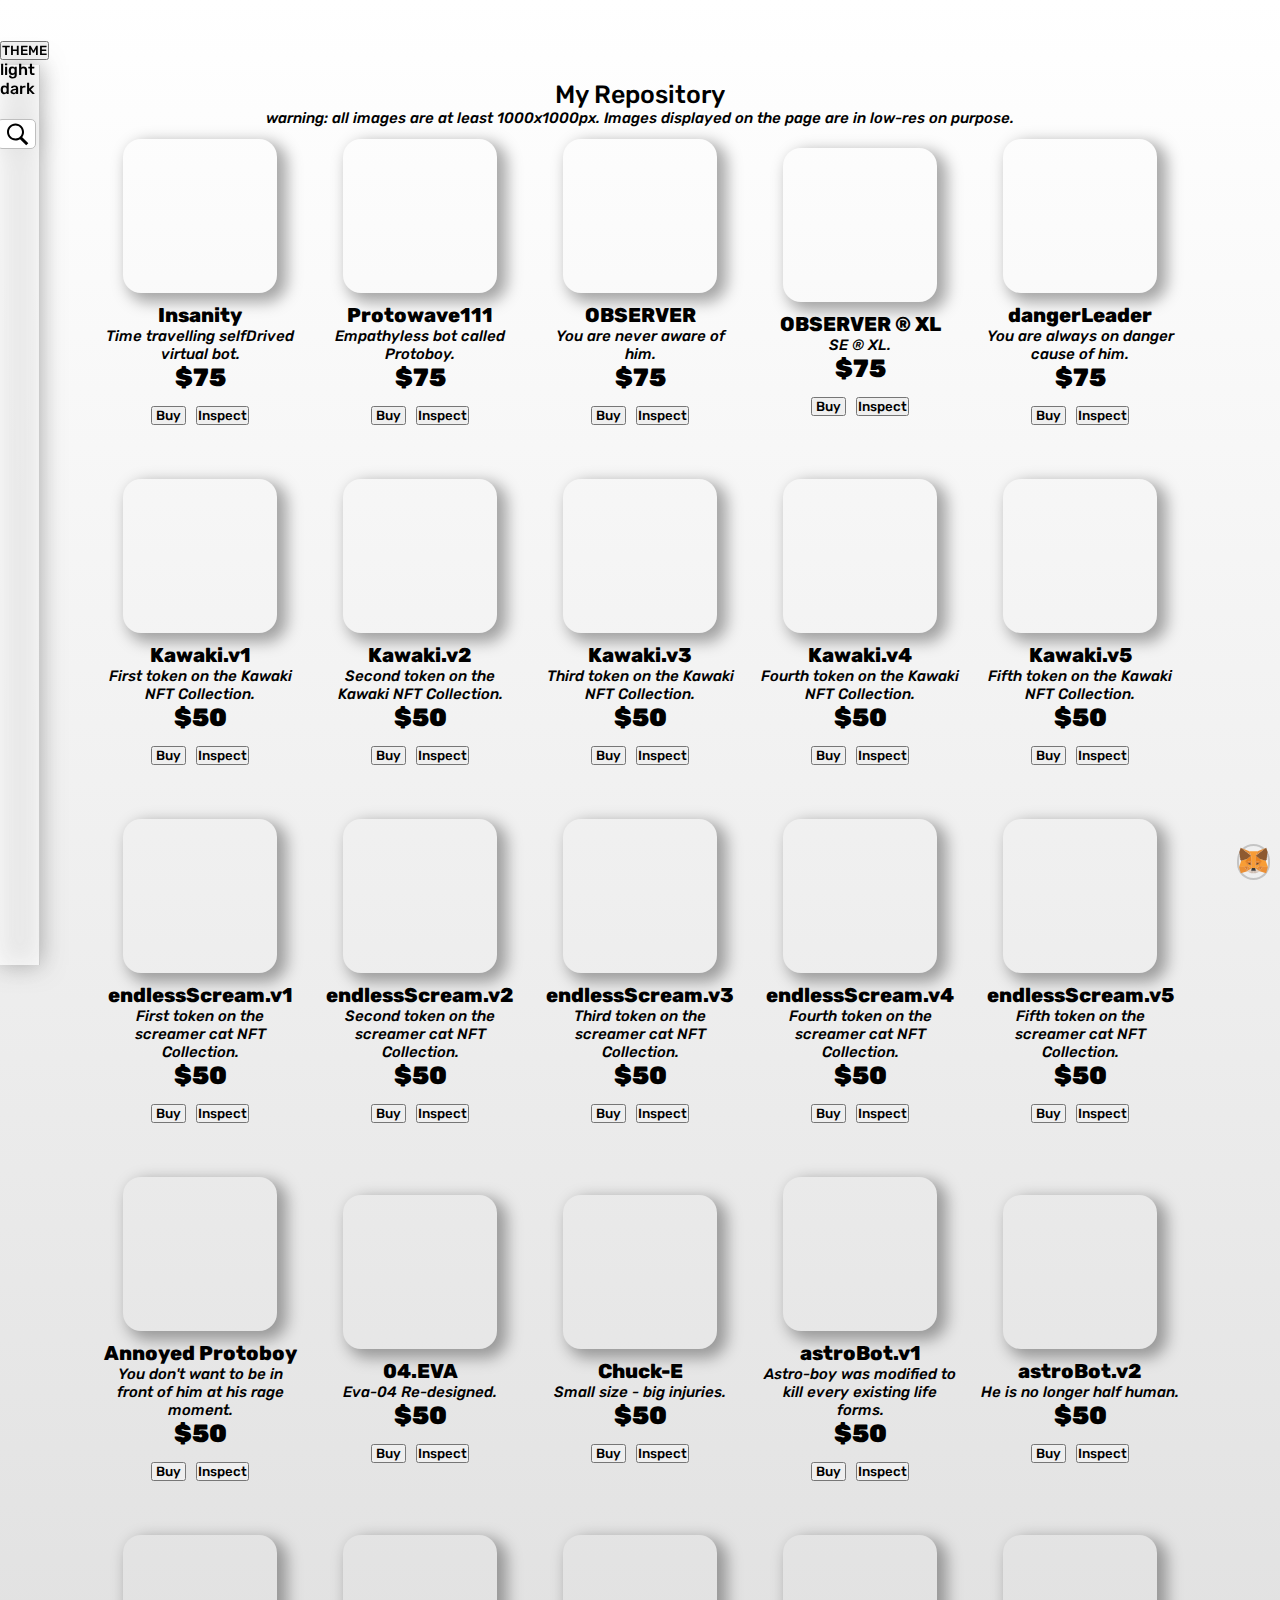
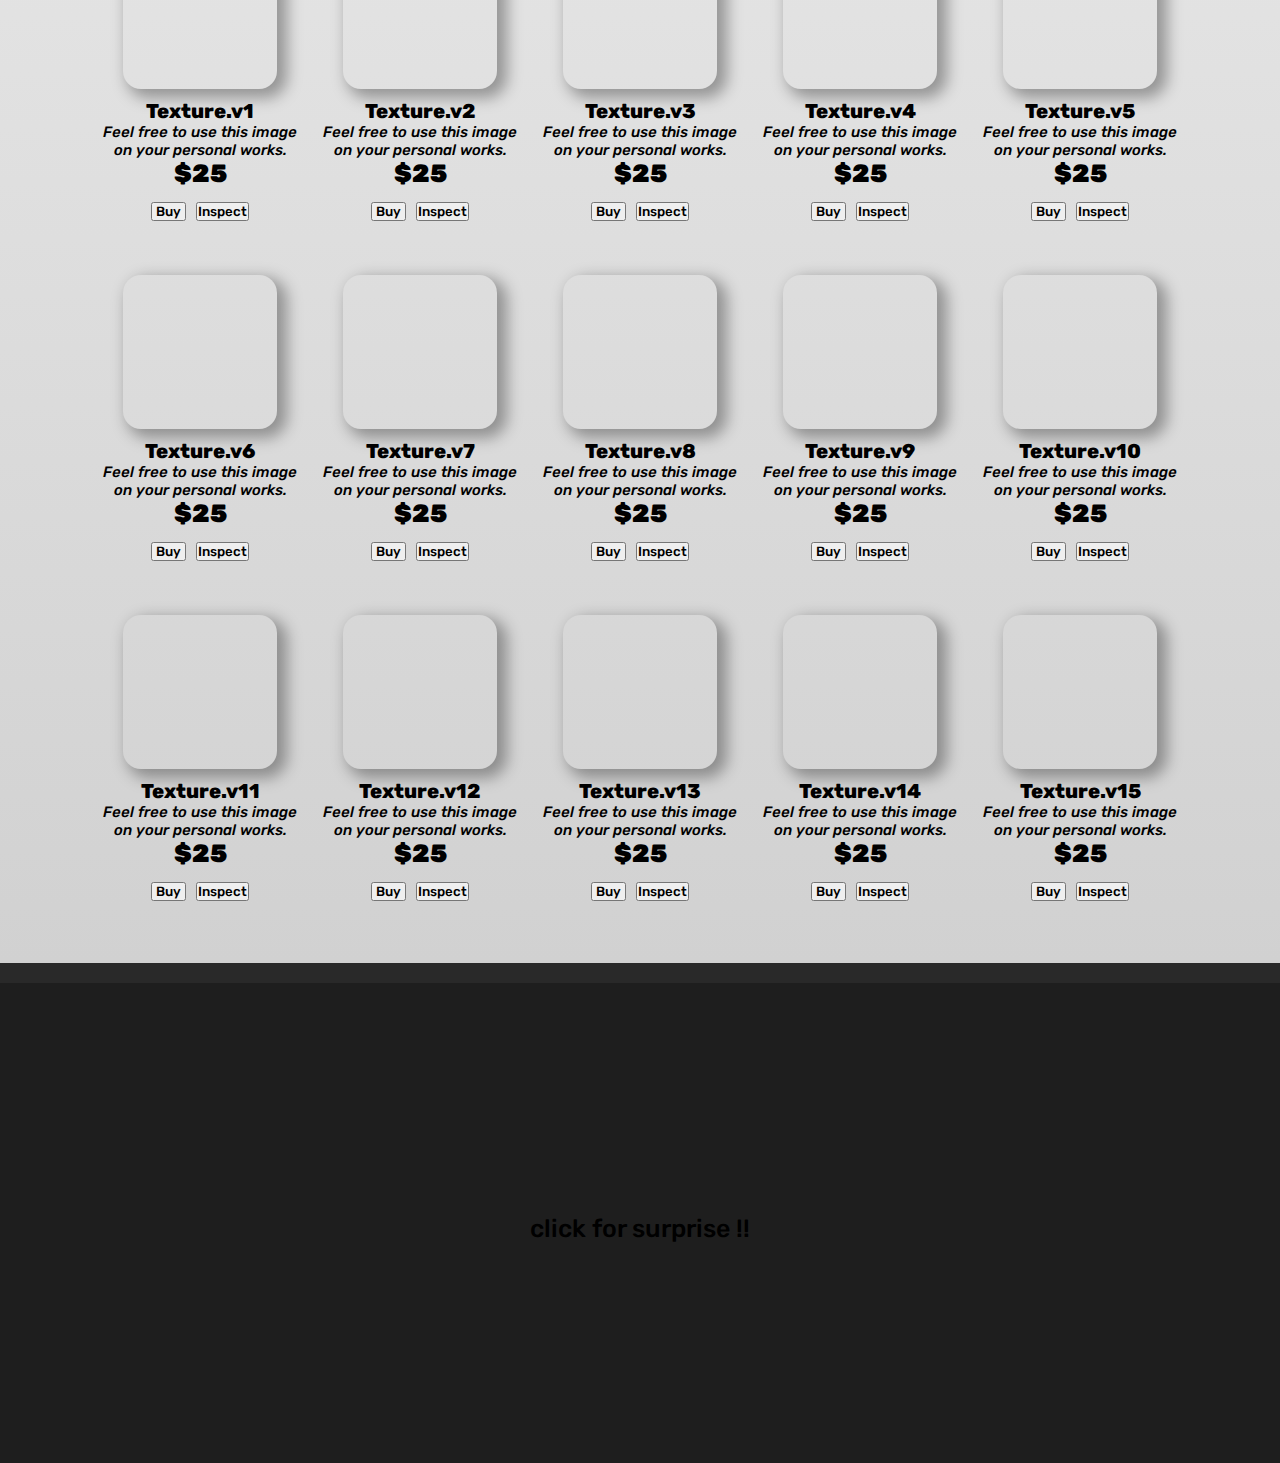
==== index.html @ 6f31f644 "aghd" ====
<!DOCTYPE html>
<html lang="en">
<head>
    <meta charset="UTF-8">
    <meta http-equiv="X-UA-Compatible" content="IE=edge">
    <meta name="viewport" content="width=device-width, initial-scale=1.0">
    <link href="https://cdn.jsdelivr.net/npm/bootstrap@5.1.0/dist/css/bootstrap.min.css" rel="stylesheet" integrity="sha384-KyZXEAg3QhqLMpG8r+8fhAXLRk2vvoC2f3B09zVXn8CA5QIVfZOJ3BCsw2P0p/We" crossorigin="anonymous">
    <link rel="preconnect" href="https://fonts.googleapis.com">
    <link rel="preconnect" href="https://fonts.gstatic.com" crossorigin>
    <link href="https://fonts.googleapis.com/css2?family=Rubik:wght@300&display=swap" rel="stylesheet">
    <link rel="shortcut icon" href="imgs/favicon.png">
    <link rel="stylesheet" href="styles.css">
    <link rel="stylesheet" href="images.css">
    <title>NFTorio</title>
</head>
<body id="bodyenso" style="overflow: hidden;">
    <div id="spinnerCenter">
        <div class="spinner-border" style=" width: 2.6rem; height: 2.6rem;" role="status"></div>
        <img style="width: 150px;height: 50px;margin-top: 8px;" src="imgs/nav-brand-logo-black.png" alt="nav-brand-logo">
    </div>
    <!-- NAV --> 
<div id="preAnashei" style="display: none;"></div>
    <header>
        <nav id="menu" class="navbar navbar-expand-lg navbar-light bg-light">
            <div class="container-fluid">
                    <a class="navbar-brand" href="index.html">
                        <div id="isologotipo"></div>
                    </a>

                    <div class="dropdown">
                        <button id="themeBtn" class="btn btn-light dropdown-toggle" type="button" id="dropdownMenu2" data-bs-toggle="dropdown" aria-expanded="false">THEME</button>

                        <ul class="dropdown-menu" aria-labelledby="dropdownMenuClickable">
                            <li><a class="dropdown-item" id="theme1" onclick="">light</a></li>
                            <li><a class="dropdown-item" id="theme2">dark</a></li>
                        </ul>
                    </div>

                    <button id="mask" onclick="connect()" type="button" class="btn btn-dark"><img draggable="false" src="imgs/metamask.svg" alt="metamask connect button" style="height: 2.2em;width: 2.2em;user-select: none;"></button>

                </div>
            </nav>
        </header>
<!-- PRINCIPAL INDEX -->
<div style="margin-top:80px ;"></div>
<div id="wrapper">
        <aside id="aSide">
            <div id="aside-wrapper">

                <h2 class="h2" id="search-text">Search</h2>

                <div class="input-group">
                        <img src="imgs/search.svg" id="search-icon" alt="search icon">  
                    <input id="search-input" type="text" value="">
                </div>

            </div>
        </aside>

        <h2 class="h2 fs-1 mb-2">My Repository</h2>
        <p class="productDescription">warning: all images are at least 1000x1000px. Images displayed on the page are in low-res on purpose.</p>
        
        
        <div id="anashei" style="display: none;" class="productBoxNFT">
            <h1 id="nftTitle" class="productTitle"></h1>
            <div id="nftPhoto" class="image1"></div>
            <p id="nftDescription" class="productDescription"></p>
            <p id="nftPrice" class="productPrice"></p>
            <div id="bitcoinPay" class="d-grid gap-2"></div>
            <img id="cruz" src="imgs/x.svg">
        </div>
        
        <!-- PRODUCTOS -->
        <div id="productGrid">
        
        <div id="added" style="display: none;"></div>
        <div id="added"></div>
        <div id="added"></div>
        <div id="added"></div>
        <div id="added"></div>
        <div id="added"></div>
        <div id="added"></div>
        <div id="added"></div>
        <div id="added"></div>
        <div id="added"></div>
        <div id="added"></div>
        <div id="added"></div>
        <div id="added"></div>
        <div id="added"></div>
        <div id="added"></div>
        <div id="added"></div>
        <div id="added"></div>
        <div id="added"></div>
        <div id="added"></div>
        <div id="added"></div>
        <div id="added"></div>
        <div id="added"></div>
        <div id="added"></div>
        <div id="added"></div>
        <div id="added"></div>
        <div id="added"></div>
        <div id="added"></div>
        <div id="added"></div>
        <div id="added"></div>
        <div id="added"></div>
        <div id="added"></div>
        <div id="added"></div>
        <div id="added"></div>
        <div id="added"></div>
        <div id="added"></div>
        <div id="added"></div>
        <div id="added"></div>
        
        </div>

</div> <!-- WRAPPER -->

<footer>

    <div class="h2">
        <a class="blockoPayBtn fs-6 mt-5" id="all" data-toggle="modal" data-uid=13c84765d6454330>click for surprise !!</a>
    </div>

</footer>

<script src="https://www.blockonomics.co/js/pay_button.js"></script>
<script src="https://cdn.jsdelivr.net/npm/bootstrap@5.1.0/dist/js/bootstrap.bundle.min.js" integrity="sha384-U1DAWAznBHeqEIlVSCgzq+c9gqGAJn5c/t99JyeKa9xxaYpSvHU5awsuZVVFIhvj" crossorigin="anonymous"></script>
<script src="app.js"></script>
<script src="functions.js"></script>
</body>
</html>
---- styles.css ----
@import url('https://fonts.googleapis.com/css2?family=Fredoka:wght@300&family=Rubik:ital,wght@1,300&display=swap');
*{padding: 0;margin: 0;box-sizing: border-box;outline:none;font-family: 'Rubik', sans-serif;font-weight: 500;}
*::selection{background-color: grey;}#tocador{cursor: pointer;}
a{text-decoration: none !important;color: black;}
a:hover{color: rgb(70, 70, 70);}
.btn:focus, .btn:active:focus, .btn.active:focus{outline:none !important;box-shadow:none !important;}
.form-control:focus, .form-control:active:focus, .form-control.active:focus{outline:none !important;box-shadow:none !important;}

body{
  overflow-x: hidden !important;
  background-image: linear-gradient(to Top, rgb(200, 200, 200) 0%, white 100%);
}
.light{
  color: black;
}
.dark{
  color: white;
}
#spinnerCenter{
  display: flex;
  justify-content: center;
  align-items: center;
  height: 100vh;
  width: 100vw;
  flex-flow: column;
}
/* rest */
#wrapper{
  width: 80vw;
  margin: 0 auto;
  z-index: 1;
}
#mask{
  position: fixed;
  z-index: 100;
  border: 2px solid rgba(131, 131, 131, 0.397);
  right: 10px;
  bottom: 20px;
  border-radius:40px;
}
#menu{
  display: flex;
  position: fixed;
  width: 100vw;
  top: 0px;
  left: 0;
  z-index: 10;
}
.h2{
  text-align: center;
  font-size: 25px;
  margin-top: 10px;
}
.h3{
  font-size: 20px;
  padding-top: 20px;
}
#all:hover::before {
  transform: scaleY(1);
  background-color: hsla(0, 0%, 22%, 0.75);
}
#productGrid{
  display: grid;
  justify-content: center;
  align-items: center;
  grid-template-columns:1fr;
  column-gap: 12px;
  row-gap: 40px;
  margin: 10px auto 10px auto;
  transition: filter 0.3s;
}
.productBox{
  margin: 2px 5px 2px 5px;
  display: flex;
  flex-flow: column;
  justify-content: center;
  animation: width 2s, height 4s;
}
/* .productBox:hover {
  border-radius: 20px;
  background-color: rgba(231, 231, 231, 0.472);
  -webkit-box-shadow: 7px 6px 15px 3px rgba(0,0,0,0.4);
  -moz-box-shadow: 7px 6px 15px 3px rgba(0,0,0,0.34);
  box-shadow: 7px 6px 15px 3px rgba(0,0,0,0.34);
} */
.productImage{
  display: flex;
  justify-content: center;
  margin: 0 auto;
  width: 154px;
  height: 154px;
  border-radius: 18px;
  -webkit-box-shadow: 7px 6px 15px 3px rgba(0,0,0,0.4);
  -moz-box-shadow: 7px 6px 15px 3px rgba(0,0,0,0.34);
  box-shadow: 7px 6px 15px 3px rgba(0,0,0,0.34);
}
.productTitle{
  font-size: 20px;
  margin-top: 10px !important;
  font-weight: 800;
  text-align: center;
  margin: 0 auto;
}
.productDescription{
  font-size: 15px;
  font-style: italic;
  text-align: center;
  margin: 0 auto;
}
.productPrice{
  font-size: 25px;
  font-weight: 900;
  text-align: center;
  margin-bottom: 8px;
}
#bitcoinPay{
  display: flex;
  width: 100%;
  align-items: center;
  justify-content: center;
  flex-flow: row-reverse;
  column-gap: 10px;
  margin: 5px auto 10px auto;
  grid-column: 1/3;
}
/* NFT CONTENT INDEX */
#preAnashei{
  position: fixed;
  top: 0px;
  left: 0px;
  z-index: 200;
  width: 100%;
  height: 5000px;
  margin: 0 auto;
  background-color: rgba(17, 17, 17, 0.726);
}
#anashei{
  display: grid;
  justify-content: center;
  align-items: center;
  width: 90vw;
  height: 80vh;
  margin: 0 auto !important;
  max-width: 900px;
  background-color: whitesmoke;
  position:fixed;
  left: 0px;
  right: 0px;
  top: 80px;
  z-index: 200;
  border: 2px solid rgb(175, 175, 175);
  border-radius: 30px;
  -webkit-box-shadow: 7px 6px 15px 3px rgba(0,0,0,0.4);
  -moz-box-shadow: 7px 6px 15px 3px rgba(0,0,0,0.34);
  box-shadow: 7px 6px 15px 3px rgba(0,0,0,0.34);
}
.productBoxNFT{
  grid-template-columns: 90% 10%;
  grid-template-rows: 8% 60% 12% 10% 10%;
  grid-auto-flow: column;
}
#cruz{
  height: 24px;
  grid-column: 2/3;
  grid-row: 1/2;
  cursor: pointer;
  background-color: whitesmoke;
  border-radius: 50%;
}
#nftTitle{
  font-size: 28px;
  margin: 20px auto 10px auto !important;
  grid-column: 1/3;
  grid-row: 1/2;
}
#nftPhoto{
  width: 200px;
  height: 200px;
  display: flex;
  justify-content: center;
  align-items: center;
  grid-column: 1/3;
  grid-row: 2/3;
}
#nftDescription{
  font-size: 24px;
  margin: 2px;
  grid-column: 1/3;
  grid-row: 3/4;
}
#nftPrice{
  font-size: 28px;
  margin: 2px;
  grid-column: 1/3;
  grid-row: 4/5;
}
footer{
  z-index: 10;
  position: relative;
  display: flex;
  height: 500px;
  width: 100vw;
  justify-content: center;
  background-color: rgb(30, 30, 30);
  margin: 0 auto;
  align-content: flex-end;
  text-align: center;
  flex-direction: column;
  border-top: 20px solid rgba(45, 45, 45, 0.75);
}
#aSide{
  filter: drop-shadow(0px 0px 12px rgba(124, 124, 124, 0.877));
  z-index: 5;
  background-color: rgba(255, 255, 255, 0.74);
  height: 100%;
  width: 40px;
  position: fixed;
  top: 65px;
  left: 0px;
  transition: width 0.3s ;
  display: flex;
  flex-direction: column;
  border-right: 1px solid rgba(170, 170, 170, 0.54);
}
#aSide:hover{
  width: 250px;
}
#aside-wrapper{
  height: 100%;
  z-index: -100;
}
#search-text{
  position: fixed;
  font-size: 30px;
  top: 0px;
  left: -150px;
  transition: left 0.3s ;
}
#search-input{
border-style: none;
border-radius: 5px;
border: 1px solid rgb(190, 190, 190);
position: fixed;
height: 30px;
width: 100%;
top: 54px;
left: -3px;
transition: left 0.3s;
}
#search-icon{
  position: fixed;
  z-index: 500;
  width: 25px;
  top: 57px;
  left: 5px;
  transition: left 0.3s;
  cursor: pointer;
}
::-webkit-scrollbar{
  width: 10px;
}
::-webkit-scrollbar-track{
  background-color: rgb(185, 185, 185) ;
}
::-webkit-scrollbar-thumb{
  background-color: rgb(100, 100, 100);
  border-radius: 30px;
}
::-webkit-scrollbar-thumb:hover{
  background-color:rgb(85, 85, 85) ;
}
/* Media Queris */
/* WIDHT */
/* Media Queris */

@media (min-width: 654px){
  #productGrid{
    grid-template-columns: 1fr 1fr;
  }
  #wrapperSc{
    width: 40vw;margin: 0 auto;
  }
  #nftPhoto{
    width: 340px !important;
    height: 340px !important;
  }
  #nftTitle{
    font-size: 30px;
    margin-top: 2px auto 2px auto!important;
  }
  #nftDescription{
    font-size: 26px;
    margin: 4px auto 2px!important;
  }
  #nftPrice{
    font-size: 36px;
    margin: 4px !important;
  }
  .productBoxNFT{
    grid-template-columns: 93% 7%;
  }
}
@media (min-width: 980px){
  #productGrid{
    grid-template-columns: 1fr 1fr 1fr;
  }
  #wrapperSc{
    width: 50vw;margin: 0 auto;
  }
  #anashei{
    top: 100px;
    width: 70vw;
    height: 70vw;
  }
  #nftPhoto{
    width: 380px !important;
    height: 380px !important;
  }
  #nftTitle{
    font-size: 40px;
    margin-top: 2px auto 2px auto;
  }
  #nftDescription{
    font-size: 34px;
    margin: -10px auto 2px !important;
  }
  #nftPrice{
    font-size: 40px;
    margin: 4px !important;
  }
  .productBoxNFT{
    grid-template-columns: 95% 5%;
    grid-template-rows: 10% 60% 10% 10% 10%;
    grid-auto-flow: column;
  }
  #cruz{
    height: 30px;
    grid-column: 2/3;
    grid-row: 1/2;
    cursor: pointer;
    background-color: whitesmoke;
    border-radius: 50%;
  }
}
@media (min-width: 1250px){
  #productGrid{
    grid-template-columns: 1fr 1fr 1fr 1fr 1fr;
  }
  #wrapper{
    width: 85vw;
  }
  #anashei{
    bottom: 154px;
  }
  #nftPhoto{
    width: 400px !important;
    height: 400px !important;
  }
  #nftTitle{
    font-size: 30px;
    margin-top: 2px !important;
    margin-bottom: 6px !important;
  }
  #nftDescription{
    font-size: 26px;
    margin: 18px auto 2px!important;
  }
  #nftPrice{
    font-size: 36px;
    margin: 4px !important;
  }
  .productBoxNFT{
    grid-template-columns: 95% 5%;
    grid-template-rows: 10% 60% 10% 10% 10%;
    grid-auto-flow: column;
  }
  #cruz{
    height: 24px;
    grid-column: 2/3;
    grid-row: 1/2;
    cursor: pointer;
    background-color: whitesmoke;
    border-radius: 50%;
  }

}

/* HEIGHT */

@media (min-height: 638px){
  #nftPhoto{
    width: 250px;
    height: 250px;
  }
}
@media (min-height: 800px){
  #nftPhoto{
    width: 280px;
    height: 280px;
  }
}



@media (max-width: 1920px){
  #anashei{
    display: grid;
    justify-content: center;
    align-items: center;
    width: 90vw;
    height: 80vh;
    margin: 0 auto !important;
    max-width: 900px;
    background-color: whitesmoke;
    position:fixed;
    left: 0px;
    right: 0px;
    top: 80px;
    z-index: 200;
    border: 2px solid rgb(175, 175, 175);
    border-radius: 30px;
    -webkit-box-shadow: 7px 6px 15px 3px rgba(0,0,0,0.4);
    -moz-box-shadow: 7px 6px 15px 3px rgba(0,0,0,0.34);
    box-shadow: 7px 6px 15px 3px rgba(0,0,0,0.34);
  }
}
---- images.css ----
#isologotipo{
  background-image: url(imgs/nav-brand-logo-black.png);
  width: 120px;
  height: 40px;
  display: flex;
  justify-content: center;
  margin: 0 auto;
  background-repeat: no-repeat;
  background-size: cover;
  background-position: center center;
}
.image1{
  background-image: url(imgs/nft\ 1.png);
}
.image2{
  background-image: url(imgs/nft\ 2.png);
}
.image3{
  background-image: url(imgs/nft\ 3.png);
}
.image4{
  background-image: url(imgs/nft\ 4.png);
}
.image5{
  background-image: url(imgs/nft\ 5.png);
}
.image6{
  background-image: url(imgs/nft\ 6.png);
}
.image7{
  background-image: url(imgs/nft\ 7.png);
}
.image8{
  background-image: url(imgs/nft\ 8.png);
}
.image9{
  background-image: url(imgs/nft\ 9.png);
}
.image10{
  background-image: url(imgs/nft\ 10.png);
}
.image11{
  background-image: url(imgs/nft\ 11.png);
}
.image12{
  background-image: url(imgs/nft\ 12.png);
}
.image13{
  background-image: url(imgs/nft\ 13.png);
}
.image14{
  background-image: url(imgs/nft\ 14.png);
}
.image15{
  background-image: url(imgs/nft\ 15.png);
}
.image16{
  background-image: url(imgs/nft\ 16.png);
}
.image17{
  background-image: url(imgs/nft\ 17.png);
}
.image18{
  background-image: url(imgs/nft\ 18.png);
}
.image19{
  background-image: url(imgs/nft\ 19.png);
}
.image20{
  background-image: url(imgs/nft\ 20.png);
}
.image21{
  background-image: url(imgs/nft\ 21.png);
}
.image22{
  background-image: url(imgs/nft\ 22.png);
}
.image23{
  background-image: url(imgs/nft\ 23.png);
}
.image24{
  background-image: url(imgs/nft\ 24.png);
}
.image25{
  background-image: url(imgs/nft\ 25.png);
}
.image26{
  background-image: url(imgs/nft\ 26.png);
}
.image27{
  background-image: url(imgs/nft\ 27.png);
}
.image28{
  background-image: url(imgs/nft\ 28.png);
}
.image29{
  background-image: url(imgs/nft\ 29.png);
}
.image30{
  background-image: url(imgs/nft\ 30.png);
}
.image31{
  background-image: url(imgs/nft\ 31.png);
}
.image32{
  background-image: url(imgs/nft\ 32.png);
}
.image33{
  background-image: url(imgs/nft\ 33.png);
}
.image34{
  background-image: url(imgs/nft\ 34.png);
}
.image35{
  background-image: url(imgs/nft\ 35.png);
}
  
.image1, .image2, .image3, .image4, .image5, .image6, .image7, .image8, .image9, .image10, .image11, .image12, .image13, .image14, .image15, .image16, .image17, .image18, .image19, .image20, .image21, .image22, .image23, .image24, .image25, .image26, .image27, .image28, .image29, .image30, .image31, .image32, .image33, .image34, .image35{
  display: flex;
  justify-content: center;
  margin: 0 auto;
  width: 154px;
  height: 154px;
  border-radius: 18px;
  background-repeat: no-repeat;
  background-size: cover;
  background-position: center center;
  -webkit-box-shadow: 7px 6px 15px 3px rgba(0,0,0,0.4);
  -moz-box-shadow: 7px 6px 15px 3px rgba(0,0,0,0.34);
  box-shadow: 7px 6px 15px 3px rgba(0,0,0,0.34);
}
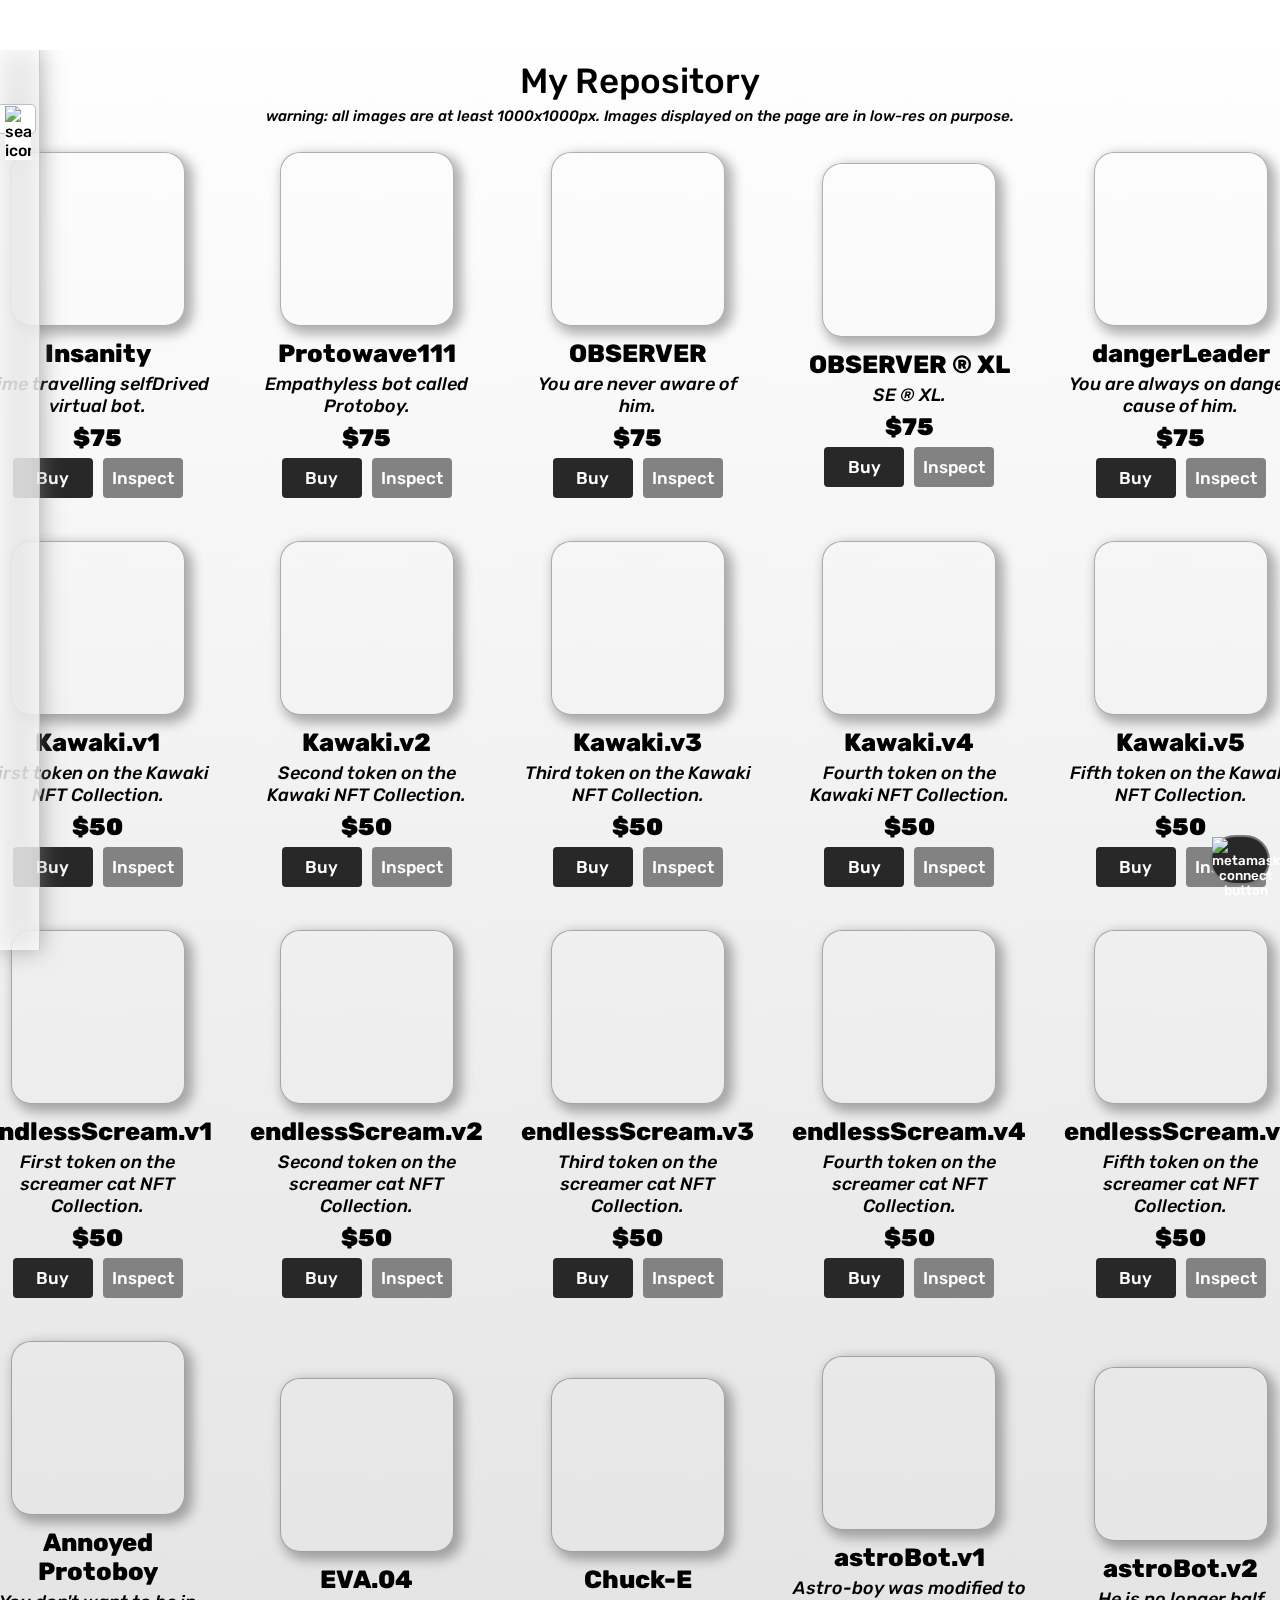
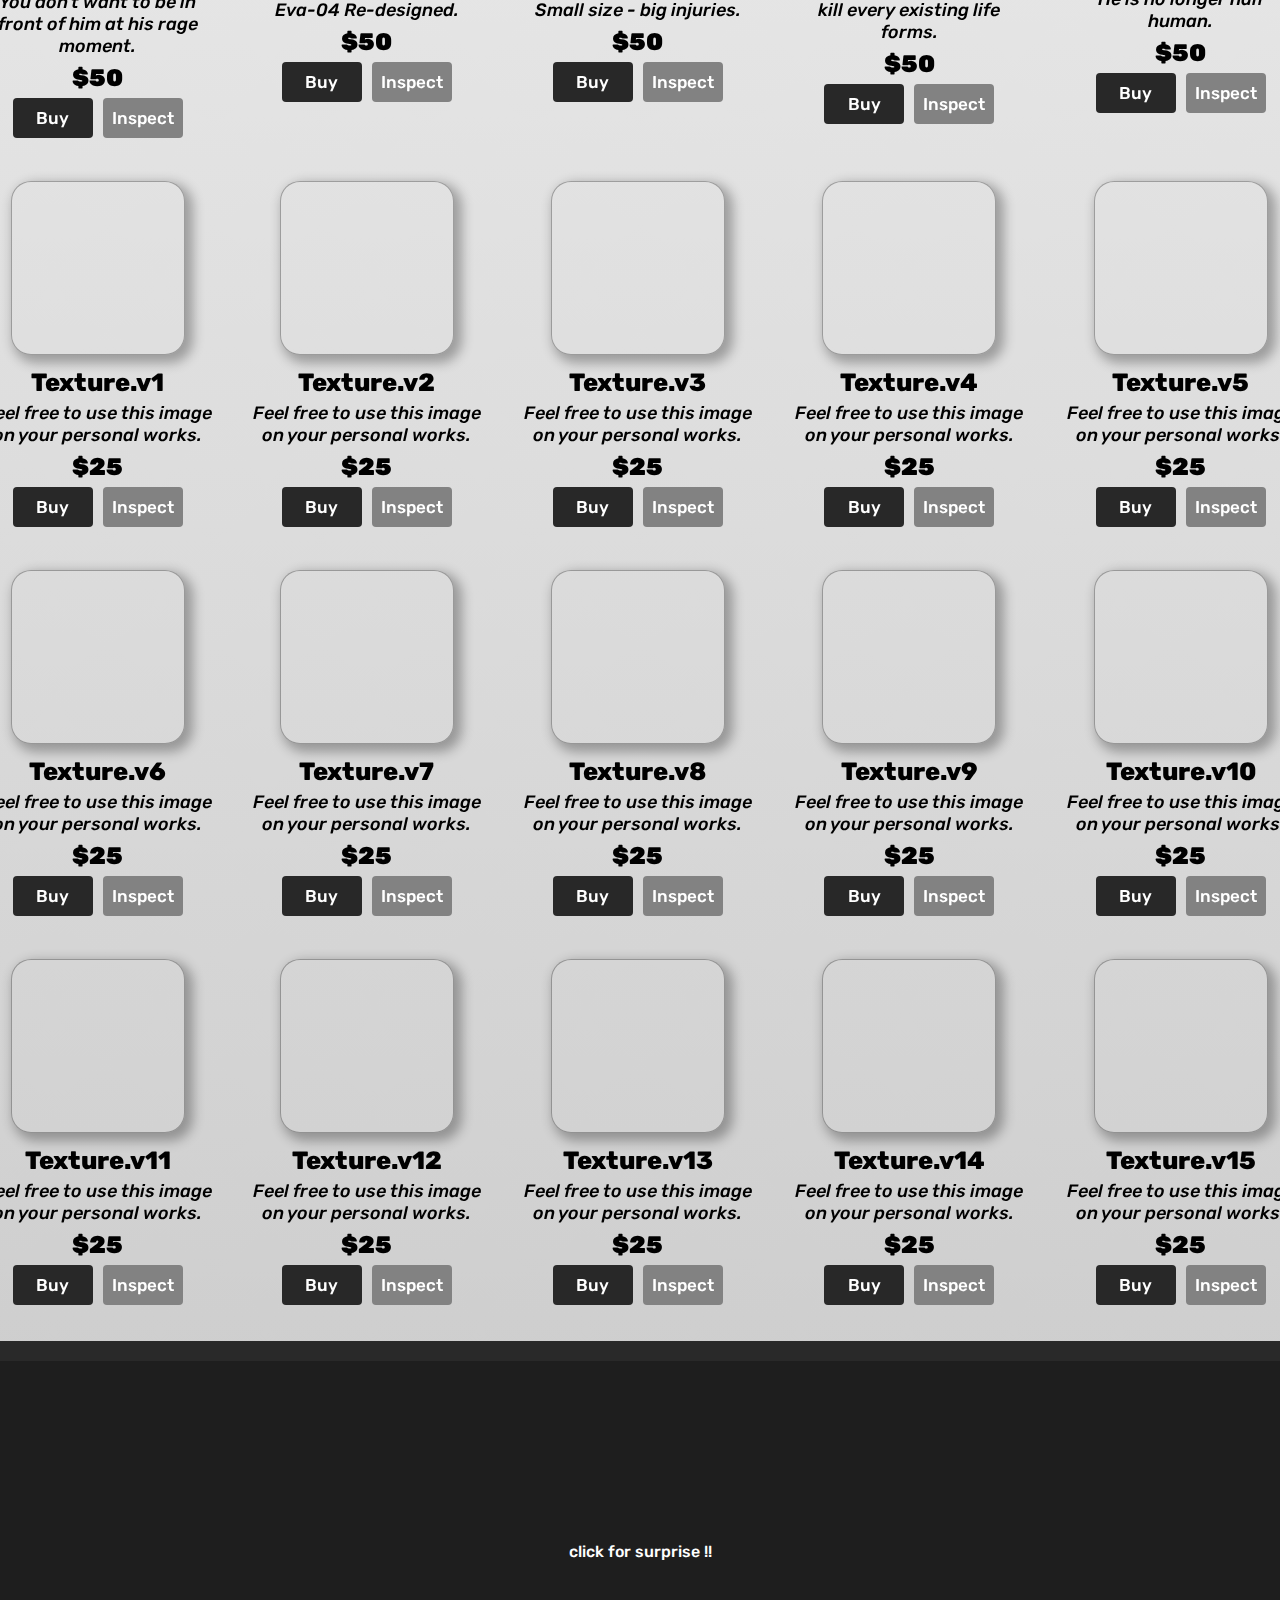
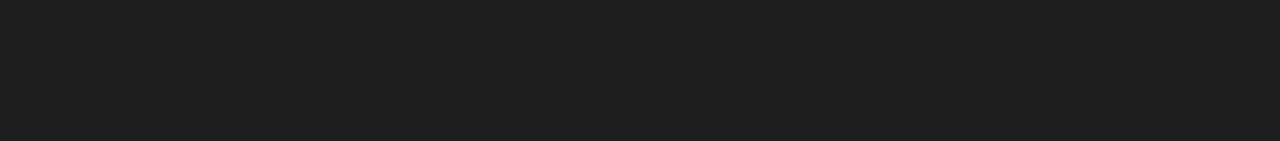
==== commit 000fed02: "muy bueno" ====
--- a/index.html
+++ b/index.html
@@ -4,75 +4,44 @@
     <meta charset="UTF-8">
     <meta http-equiv="X-UA-Compatible" content="IE=edge">
     <meta name="viewport" content="width=device-width, initial-scale=1.0">
-    <link href="https://cdn.jsdelivr.net/npm/bootstrap@5.1.0/dist/css/bootstrap.min.css" rel="stylesheet" integrity="sha384-KyZXEAg3QhqLMpG8r+8fhAXLRk2vvoC2f3B09zVXn8CA5QIVfZOJ3BCsw2P0p/We" crossorigin="anonymous">
-    <link rel="preconnect" href="https://fonts.googleapis.com">
-    <link rel="preconnect" href="https://fonts.gstatic.com" crossorigin>
-    <link href="https://fonts.googleapis.com/css2?family=Rubik:wght@300&display=swap" rel="stylesheet">
     <link rel="shortcut icon" href="imgs/favicon.png">
     <link rel="stylesheet" href="styles.css">
-    <link rel="stylesheet" href="images.css">
     <title>NFTorio</title>
 </head>
-<body id="bodyenso" style="overflow: hidden;">
+<body id="body" style="overflow: hidden;">
+<!-- preload -->
     <div id="spinnerCenter">
-        <div class="spinner-border" style=" width: 2.6rem; height: 2.6rem;" role="status"></div>
-        <img style="width: 150px;height: 50px;margin-top: 8px;" src="imgs/nav-brand-logo-black.png" alt="nav-brand-logo">
+        <img draggable="false" style="width: 5.4rem; height: 5.4rem;" src="imgs/svgs/spinner.svg"></img>
+        <img draggable="false" style="width: 180px;height: 60px;margin-top: -10px;" src="imgs/nftorio.png" alt="nav-brand-logo">
     </div>
-    <!-- NAV --> 
-<div id="preAnashei" style="display: none;"></div>
+<!-- nav --> 
+<div id="modalBackground" style="display: none;"></div>
     <header>
-        <nav id="menu" class="navbar navbar-expand-lg navbar-light bg-light">
-            <div class="container-fluid">
-                    <a class="navbar-brand" href="index.html">
-                        <div id="isologotipo"></div>
-                    </a>
+        <nav>
+            <a href="index.html">
+                <div id="isologotipo"></div>
+            </a>
+            <button id="mask" onclick="connect()" type="button"><img draggable="false" src="imgs/svgs/metamask.svg" alt="metamask connect button" style="height: 2.5em;width: 2.5em;user-select: none;"></button>
+        </nav>
+    </header>
+<!-- search -->
+    <aside id="aSide">
+        <div id="aside-wrapper">
+            <h2 id="search-text">Search...</h2>
+            <div>
+                <img src="imgs/svgs/search.svg" id="search-icon" alt="search icon">  
+                <input id="search-input" type="text" value="">
+            </div>
+        </div>
+    </aside>
+<!-- modal -->
+    <div id="productModal" style="display: none;" class="productBoxNFT"></div>
+<!-- eneftis -->
+<div id="wrapper">
+    <h2>My Repository</h2>
+    <p>warning: all images are at least 1000x1000px. Images displayed on the page are in low-res on purpose.</p>
 
-                    <div class="dropdown">
-                        <button id="themeBtn" class="btn btn-light dropdown-toggle" type="button" id="dropdownMenu2" data-bs-toggle="dropdown" aria-expanded="false">THEME</button>
-
-                        <ul class="dropdown-menu" aria-labelledby="dropdownMenuClickable">
-                            <li><a class="dropdown-item" id="theme1" onclick="">light</a></li>
-                            <li><a class="dropdown-item" id="theme2">dark</a></li>
-                        </ul>
-                    </div>
-
-                    <button id="mask" onclick="connect()" type="button" class="btn btn-dark"><img draggable="false" src="imgs/metamask.svg" alt="metamask connect button" style="height: 2.2em;width: 2.2em;user-select: none;"></button>
-
-                </div>
-            </nav>
-        </header>
-<!-- PRINCIPAL INDEX -->
-<div style="margin-top:80px ;"></div>
-<div id="wrapper">
-        <aside id="aSide">
-            <div id="aside-wrapper">
-
-                <h2 class="h2" id="search-text">Search</h2>
-
-                <div class="input-group">
-                        <img src="imgs/search.svg" id="search-icon" alt="search icon">  
-                    <input id="search-input" type="text" value="">
-                </div>
-
-            </div>
-        </aside>
-
-        <h2 class="h2 fs-1 mb-2">My Repository</h2>
-        <p class="productDescription">warning: all images are at least 1000x1000px. Images displayed on the page are in low-res on purpose.</p>
-        
-        
-        <div id="anashei" style="display: none;" class="productBoxNFT">
-            <h1 id="nftTitle" class="productTitle"></h1>
-            <div id="nftPhoto" class="image1"></div>
-            <p id="nftDescription" class="productDescription"></p>
-            <p id="nftPrice" class="productPrice"></p>
-            <div id="bitcoinPay" class="d-grid gap-2"></div>
-            <img id="cruz" src="imgs/x.svg">
-        </div>
-        
-        <!-- PRODUCTOS -->
-        <div id="productGrid">
-        
+    <div id="productGrid">
         <div id="added" style="display: none;"></div>
         <div id="added"></div>
         <div id="added"></div>
@@ -110,23 +79,17 @@
         <div id="added"></div>
         <div id="added"></div>
         <div id="added"></div>
-        
-        </div>
-
-</div> <!-- WRAPPER -->
+    </div>
+</div>
 
 <footer>
-
-    <div class="h2">
-        <a class="blockoPayBtn fs-6 mt-5" id="all" data-toggle="modal" data-uid=13c84765d6454330>click for surprise !!</a>
+    <div>
+        <a class="blockoPayBtn" style="cursor: pointer;color: white;" data-toggle="modal" data-uid=13c84765d6454330>click for surprise !!</a>
     </div>
-
 </footer>
 
 <script src="https://www.blockonomics.co/js/pay_button.js"></script>
-<script src="https://cdn.jsdelivr.net/npm/bootstrap@5.1.0/dist/js/bootstrap.bundle.min.js" integrity="sha384-U1DAWAznBHeqEIlVSCgzq+c9gqGAJn5c/t99JyeKa9xxaYpSvHU5awsuZVVFIhvj" crossorigin="anonymous"></script>
 <script src="app.js"></script>
-<script src="functions.js"></script>
 </body>
 </html>
 
--- a/styles.css
+++ b/styles.css
@@ -1,204 +1,264 @@
-@import url('https://fonts.googleapis.com/css2?family=Fredoka:wght@300&family=Rubik:ital,wght@1,300&display=swap');
+@import url('https://fonts.googleapis.com/css2?family=Rubik:wght@300&display=swap');
 *{padding: 0;margin: 0;box-sizing: border-box;outline:none;font-family: 'Rubik', sans-serif;font-weight: 500;}
-*::selection{background-color: grey;}#tocador{cursor: pointer;}
+*::selection{background-color: grey;}html{scroll-behavior: smooth;}
 a{text-decoration: none !important;color: black;}
 a:hover{color: rgb(70, 70, 70);}
-.btn:focus, .btn:active:focus, .btn.active:focus{outline:none !important;box-shadow:none !important;}
-.form-control:focus, .form-control:active:focus, .form-control.active:focus{outline:none !important;box-shadow:none !important;}
 
 body{
   overflow-x: hidden !important;
   background-image: linear-gradient(to Top, rgb(200, 200, 200) 0%, white 100%);
 }
-.light{
-  color: black;
-}
-.dark{
-  color: white;
+.hide{
+  display: none;
 }
 #spinnerCenter{
+  background-color: white;
   display: flex;
   justify-content: center;
   align-items: center;
+  flex-flow: column;
+  user-select: none;
   height: 100vh;
   width: 100vw;
-  flex-flow: column;
-}
-/* rest */
+  position: fixed;
+  z-index: 10000;
+  top: 0px;
+  left: 0px;
+  opacity: 1;
+  transition: opacity 0.54s;
+}
 #wrapper{
   width: 80vw;
-  margin: 0 auto;
+  min-height: 100vh;
+  margin: 60px auto 10px auto;
   z-index: 1;
-}
-#mask{
-  position: fixed;
-  z-index: 100;
-  border: 2px solid rgba(131, 131, 131, 0.397);
-  right: 10px;
-  bottom: 20px;
-  border-radius:40px;
-}
-#menu{
+  transition: filter 0.4s;
+}
+nav{
   display: flex;
   position: fixed;
   width: 100vw;
+  height: 50px;
   top: 0px;
-  left: 0;
+  left: 0px;
   z-index: 10;
-}
-.h2{
-  text-align: center;
-  font-size: 25px;
-  margin-top: 10px;
-}
-.h3{
+  padding: 5px 10px;
+  background-color: rgb(255, 255, 255);
+}
+nav a{
+margin: auto 0px;
+}
+h2{
+  text-align: center;
+  font-size: 35px;
+  margin-top: 0px;
+}
+h3{
   font-size: 20px;
   padding-top: 20px;
 }
-#all:hover::before {
-  transform: scaleY(1);
-  background-color: hsla(0, 0%, 22%, 0.75);
+p{
+  font-size: 15px;
+  text-align: center;
+  font-style: italic;
+  margin: 5px auto;
+}
+#aSide{
+  z-index: 5;
+  background-color: rgba(255, 255, 255, 0.74);
+  height: 100%;
+  width: 40px;
+  position: fixed;
+  top: 50px;
+  left: 0px;
+  transition: width 0.3s ;
+  display: flex;
+  flex-direction: column;
+  filter: drop-shadow(0px 0px 12px rgba(124, 124, 124, 0.877));
+  border-right: 1px solid rgba(170, 170, 170, 0.54);
+}
+#aSide:hover{
+  width: 250px;
+}
+#aside-wrapper{
+  height: 100%;
+  z-index: -100;
+}
+#search-text{
+  position: fixed;
+  font-size: 30px;
+  top: 10px;
+  left: -150px;
+  transition: left 0.25s ;
+}
+#search-input{
+  border-style: none;
+  border-radius: 5px;
+  border: 1px solid rgb(190, 190, 190);
+  position: fixed;
+  height: 30px;
+  width: 100%;
+  top: 54px;
+  left: -3px;
+  transition: left 0.3s;
+  padding-left: 10px;
+}
+#search-icon{
+  position: fixed;
+  z-index: 500;
+  width: 26px;
+  top: 56px;
+  left: 5px;
+  transition: left 0.3s;
+  cursor: pointer;
+  background-color: white;
 }
 #productGrid{
   display: grid;
+  grid-template-columns:1fr 1fr 1fr 1fr 1fr;
+  width: 90%;
   justify-content: center;
   align-items: center;
-  grid-template-columns:1fr;
-  column-gap: 12px;
-  row-gap: 40px;
-  margin: 10px auto 10px auto;
-  transition: filter 0.3s;
+  column-gap: 10px;
+  row-gap: 10px;
+  margin: 10px auto;
 }
 .productBox{
-  margin: 2px 5px 2px 5px;
   display: flex;
   flex-flow: column;
   justify-content: center;
-  animation: width 2s, height 4s;
-}
-/* .productBox:hover {
-  border-radius: 20px;
-  background-color: rgba(231, 231, 231, 0.472);
-  -webkit-box-shadow: 7px 6px 15px 3px rgba(0,0,0,0.4);
-  -moz-box-shadow: 7px 6px 15px 3px rgba(0,0,0,0.34);
-  box-shadow: 7px 6px 15px 3px rgba(0,0,0,0.34);
-} */
-.productImage{
-  display: flex;
-  justify-content: center;
-  margin: 0 auto;
-  width: 154px;
-  height: 154px;
-  border-radius: 18px;
-  -webkit-box-shadow: 7px 6px 15px 3px rgba(0,0,0,0.4);
-  -moz-box-shadow: 7px 6px 15px 3px rgba(0,0,0,0.34);
-  box-shadow: 7px 6px 15px 3px rgba(0,0,0,0.34);
-}
+  padding: 10px;
+  margin: 2px;
+  border: 2px solid transparent;
+}
+.productBox:hover {
+  border-radius: 15px;
+  background-color: rgba(255, 255, 255, 0.472);
+  filter: drop-shadow(0px 0px 15px rgba(154, 154, 154, 0.9));
+  border: 2px solid rgb(220, 220, 220);
+} 
 .productTitle{
-  font-size: 20px;
-  margin-top: 10px !important;
+  font-size: 25px;
   font-weight: 800;
   text-align: center;
-  margin: 0 auto;
+  margin: 10px auto 0px auto;
 }
 .productDescription{
-  font-size: 15px;
+  font-size: 18px;
   font-style: italic;
   text-align: center;
-  margin: 0 auto;
+  margin: 5px auto;
 }
 .productPrice{
-  font-size: 25px;
+  font-size: 24px;
+  margin: 2px auto 4px auto;
   font-weight: 900;
   text-align: center;
-  margin-bottom: 8px;
-}
-#bitcoinPay{
+  font-style: normal;
+}
+.Fbtn, .Sbtn{
+  font-size: 17px;
+  font-style: normal;
+  border-style: none;
+  height: 40px;
+  width: 80px;
+  border-radius: 4px;
+  color: white;
+  cursor: pointer;
+  background-color: rgb(40, 40, 40);
+}
+.Sbtn{
+  background-color: rgb(130, 130, 130);
+}
+#InspectButtons{
   display: flex;
   width: 100%;
   align-items: center;
   justify-content: center;
   flex-flow: row-reverse;
-  column-gap: 10px;
-  margin: 5px auto 10px auto;
+  gap: 10px;
+  margin: 2px auto;
   grid-column: 1/3;
 }
-/* NFT CONTENT INDEX */
-#preAnashei{
+#productModal{
+  display: grid;
+  grid-template-rows: 10% 60% 15% 15%;
+  justify-content: center;
+  align-items: center;
+  min-width: 600px;
+  width: 35%;
+  height: 75%;
+  margin: 0px auto;
+  padding: 5px;
+  max-width: 900px;
+  min-width: 500px;
+  max-height: 800px;
+  min-height: 500px;
+  position:fixed;
+  left: 0px;
+  right: 0px;
+  top: 100px;
+  z-index: 500;
+  border-radius: 15px;
+  background: linear-gradient(174deg, #ffffff 0%, #848484 100%);
+  border: 2px solid rgb(130, 130, 130);
+  box-shadow: 10px 10px 15px 5px rgba(0,0,0,0.6);
+}
+#modalBackground{
   position: fixed;
   top: 0px;
   left: 0px;
   z-index: 200;
   width: 100%;
-  height: 5000px;
-  margin: 0 auto;
-  background-color: rgba(17, 17, 17, 0.726);
-}
-#anashei{
-  display: grid;
+  height: 100vh;
+  margin: 0px auto;
+  background-color: rgba(10, 10, 10, 0.85);
+}
+#nftImage{
+  width: 375px;
+  height: 375px;
+  display: flex;
   justify-content: center;
   align-items: center;
-  width: 90vw;
-  height: 80vh;
-  margin: 0 auto !important;
-  max-width: 900px;
-  background-color: whitesmoke;
-  position:fixed;
-  left: 0px;
-  right: 0px;
-  top: 80px;
-  z-index: 200;
-  border: 2px solid rgb(175, 175, 175);
-  border-radius: 30px;
-  -webkit-box-shadow: 7px 6px 15px 3px rgba(0,0,0,0.4);
-  -moz-box-shadow: 7px 6px 15px 3px rgba(0,0,0,0.34);
-  box-shadow: 7px 6px 15px 3px rgba(0,0,0,0.34);
-}
-.productBoxNFT{
-  grid-template-columns: 90% 10%;
-  grid-template-rows: 8% 60% 12% 10% 10%;
-  grid-auto-flow: column;
+  grid-row: 2/3;
+}
+#nftTitle{
+  font-size: 35px;
+  margin: 10px auto;
+  grid-row: 1/2;
+  font-weight: 900;
+  text-align: center;
+}
+#nftDescription{
+  font-size: 27px;
+  margin: 10px auto;
+  grid-row: 3/4;
+  font-style: italic;
+  text-align: center;
+}
+#nftPrice{
+  position: absolute;
+  bottom: 25px;
+  right: 25px;
+  font-size: 35px;
+  margin: 2px;
+  font-weight: 900;
+  text-align: center;
+  margin-bottom: 8px auto;
+  font-style: normal;
 }
 #cruz{
+  position: absolute;
+  top: 10px;
+  right: 8px;
   height: 24px;
-  grid-column: 2/3;
-  grid-row: 1/2;
   cursor: pointer;
-  background-color: whitesmoke;
-  border-radius: 50%;
-}
-#nftTitle{
-  font-size: 28px;
-  margin: 20px auto 10px auto !important;
-  grid-column: 1/3;
-  grid-row: 1/2;
-}
-#nftPhoto{
-  width: 200px;
-  height: 200px;
-  display: flex;
-  justify-content: center;
-  align-items: center;
-  grid-column: 1/3;
-  grid-row: 2/3;
-}
-#nftDescription{
-  font-size: 24px;
-  margin: 2px;
-  grid-column: 1/3;
-  grid-row: 3/4;
-}
-#nftPrice{
-  font-size: 28px;
-  margin: 2px;
-  grid-column: 1/3;
-  grid-row: 4/5;
 }
 footer{
   z-index: 10;
   position: relative;
   display: flex;
-  height: 500px;
+  height: 400px;
   width: 100vw;
   justify-content: center;
   background-color: rgb(30, 30, 30);
@@ -208,54 +268,44 @@
   flex-direction: column;
   border-top: 20px solid rgba(45, 45, 45, 0.75);
 }
-#aSide{
-  filter: drop-shadow(0px 0px 12px rgba(124, 124, 124, 0.877));
-  z-index: 5;
-  background-color: rgba(255, 255, 255, 0.74);
-  height: 100%;
-  width: 40px;
-  position: fixed;
-  top: 65px;
-  left: 0px;
-  transition: width 0.3s ;
-  display: flex;
-  flex-direction: column;
-  border-right: 1px solid rgba(170, 170, 170, 0.54);
-}
-#aSide:hover{
-  width: 250px;
-}
-#aside-wrapper{
-  height: 100%;
-  z-index: -100;
-}
-#search-text{
-  position: fixed;
-  font-size: 30px;
-  top: 0px;
-  left: -150px;
-  transition: left 0.3s ;
-}
-#search-input{
-border-style: none;
-border-radius: 5px;
-border: 1px solid rgb(190, 190, 190);
-position: fixed;
-height: 30px;
-width: 100%;
-top: 54px;
-left: -3px;
-transition: left 0.3s;
-}
-#search-icon{
-  position: fixed;
-  z-index: 500;
-  width: 25px;
-  top: 57px;
-  left: 5px;
-  transition: left 0.3s;
+#mask{
+  position: fixed;
+  z-index: 100;
+  border: 2px solid rgba(131, 131, 131, 0.397);
+  right: 10px;
+  bottom: 15px;
+  border-radius:40px;
+  border-style: none;
+  height: 50px;
+  width: 60px;
+  background-color: rgb(40, 40, 40);
+  border: 2px solid rgb(120, 120, 120);
+  color: white;
   cursor: pointer;
 }
+#CryptoButtons{
+  cursor: pointer;
+  display: flex;
+  flex-direction: row;
+  position: absolute;
+  bottom: 10px;
+}
+#CryptoButtons a{
+  height: 50px;
+  width: 50px;
+  background-color: white;
+  border-radius: 100%;
+}
+#CryptoButtons:nth-child(1){
+  left: 15px;
+}
+#CryptoButtons:nth-child(2){
+  left: 75px;
+}
+#CryptoButtons:nth-child(3){
+  left: 135px;
+}
+
 ::-webkit-scrollbar{
   width: 10px;
 }
@@ -269,158 +319,277 @@
 ::-webkit-scrollbar-thumb:hover{
   background-color:rgb(85, 85, 85) ;
 }
+
 /* Media Queris */
-/* WIDHT */
-/* Media Queris */
-
-@media (min-width: 654px){
-  #productGrid{
-    grid-template-columns: 1fr 1fr;
-  }
-  #wrapperSc{
-    width: 40vw;margin: 0 auto;
-  }
-  #nftPhoto{
-    width: 340px !important;
-    height: 340px !important;
+@media (max-width: 1275px){
+  #productGrid{
+    width: 80%;
+    grid-template-columns:1fr 1fr 1fr 1fr;
+  }
+}
+
+@media (max-width: 975px){
+  #productGrid{
+    grid-template-columns:1fr 1fr 1fr;
+  }
+}
+
+@media (max-width: 775px){
+  #productGrid{
+    grid-template-columns:1fr 1fr;
+  }
+  #productModal{
+    min-width: 500px;
+  }
+}
+
+@media (max-width: 575px){
+  #productGrid{
+    grid-template-columns:1fr;
+  }
+  #productModal{
+    min-width: 450px;
+  }
+}
+
+@media (max-width: 475px){
+  #productModal{
+    min-width: 400px;
+  }
+  #nftImage{
+    width: 325px;
+    height: 325px;
+    display: flex;
   }
   #nftTitle{
-    font-size: 30px;
-    margin-top: 2px auto 2px auto!important;
+    font-size: 35px;
   }
   #nftDescription{
-    font-size: 26px;
-    margin: 4px auto 2px!important;
+    font-size: 27px;
   }
   #nftPrice{
-    font-size: 36px;
-    margin: 4px !important;
-  }
-  .productBoxNFT{
-    grid-template-columns: 93% 7%;
-  }
-}
-@media (min-width: 980px){
-  #productGrid{
-    grid-template-columns: 1fr 1fr 1fr;
-  }
-  #wrapperSc{
-    width: 50vw;margin: 0 auto;
-  }
-  #anashei{
-    top: 100px;
+    font-size: 35px;
+  }
+}
+
+@media (max-width: 400px){
+  #wrapper{
     width: 70vw;
-    height: 70vw;
-  }
-  #nftPhoto{
-    width: 380px !important;
-    height: 380px !important;
+  }
+  #productModal{
+    min-width: 350px;
+    top: 80px;
+  }
+  #nftImage{
+    width: 325px;
+    height: 325px;
+    display: flex;
   }
   #nftTitle{
-    font-size: 40px;
-    margin-top: 2px auto 2px auto;
+    font-size: 35px;
   }
   #nftDescription{
-    font-size: 34px;
-    margin: -10px auto 2px !important;
+    font-size: 27px;
   }
   #nftPrice{
-    font-size: 40px;
-    margin: 4px !important;
-  }
-  .productBoxNFT{
-    grid-template-columns: 95% 5%;
-    grid-template-rows: 10% 60% 10% 10% 10%;
-    grid-auto-flow: column;
-  }
-  #cruz{
-    height: 30px;
-    grid-column: 2/3;
-    grid-row: 1/2;
-    cursor: pointer;
-    background-color: whitesmoke;
-    border-radius: 50%;
-  }
-}
-@media (min-width: 1250px){
-  #productGrid{
-    grid-template-columns: 1fr 1fr 1fr 1fr 1fr;
-  }
-  #wrapper{
-    width: 85vw;
-  }
-  #anashei{
-    bottom: 154px;
-  }
-  #nftPhoto{
-    width: 400px !important;
-    height: 400px !important;
-  }
-  #nftTitle{
-    font-size: 30px;
-    margin-top: 2px !important;
-    margin-bottom: 6px !important;
-  }
-  #nftDescription{
-    font-size: 26px;
-    margin: 18px auto 2px!important;
-  }
-  #nftPrice{
-    font-size: 36px;
-    margin: 4px !important;
-  }
-  .productBoxNFT{
-    grid-template-columns: 95% 5%;
-    grid-template-rows: 10% 60% 10% 10% 10%;
-    grid-auto-flow: column;
-  }
-  #cruz{
-    height: 24px;
-    grid-column: 2/3;
-    grid-row: 1/2;
-    cursor: pointer;
-    background-color: whitesmoke;
-    border-radius: 50%;
-  }
-
-}
-
-/* HEIGHT */
-
-@media (min-height: 638px){
-  #nftPhoto{
+    font-size: 35px;
+  }
+}
+
+@media (max-width: 375px){
+  #productGrid{
+    grid-template-columns:1fr;
+  }
+  h2{
+    text-align: center;
+    font-size: 27px;
+    margin-top: 0px;
+  }
+  h3{
+    font-size: 16px;
+    padding-top: 20px;
+  }
+  p{
+    font-size: 14px;
+    text-align: center;
+    font-style: italic;
+    margin: 5px auto;
+  }
+  #productModal{
+    min-width: 300px;
+    top: 50px;
+  }
+  #nftImage{
     width: 250px;
     height: 250px;
   }
-}
-@media (min-height: 800px){
-  #nftPhoto{
-    width: 280px;
-    height: 280px;
-  }
-}
-
-
-
-@media (max-width: 1920px){
-  #anashei{
-    display: grid;
-    justify-content: center;
-    align-items: center;
-    width: 90vw;
-    height: 80vh;
-    margin: 0 auto !important;
-    max-width: 900px;
-    background-color: whitesmoke;
-    position:fixed;
-    left: 0px;
-    right: 0px;
-    top: 80px;
-    z-index: 200;
-    border: 2px solid rgb(175, 175, 175);
-    border-radius: 30px;
-    -webkit-box-shadow: 7px 6px 15px 3px rgba(0,0,0,0.4);
-    -moz-box-shadow: 7px 6px 15px 3px rgba(0,0,0,0.34);
-    box-shadow: 7px 6px 15px 3px rgba(0,0,0,0.34);
-  }
+  #nftTitle, #nftPrice{
+    font-size: 28px;
+  }
+  #nftDescription{
+    font-size: 22px;
+  }
+}
+@media (max-width: 325px){
+  #productGrid{
+    grid-template-columns:1fr;
+  }
+  #productModal{
+    min-width: 94%;
+  }
+}
+@media (max-width: 300px){
+  #productGrid{
+    grid-template-columns:1fr;
+  }
+  #nftImage{
+    width: 250px;
+    height: 250px;
+  }
+}
+
+@media (max-height: 875px){
+  #nftImage{
+    width: 275px;
+    height: 275px;
+  }
+}
+@media (max-height: 650px){
+  #nftImage{
+    width: 250px;
+    height: 250px;
+  }
+}
+/* images */
+#isologotipo{
+  background-image: url(imgs/nftorio.png);
+  width: 120px;
+  height: 40px;
+  display: flex;
+  justify-content: center;
+  margin: 0 auto;
+  background-repeat: no-repeat;
+  background-size: cover;
+  background-position: center center;
+}
+.image1{
+  background-image: url(imgs/nfts/nft\ 1.png)
+}
+.image2{
+  background-image: url(imgs/nfts/nft\ 2.png);
+}
+.image3{
+  background-image: url(imgs/nfts/nft\ 3.png);
+}
+.image4{
+  background-image: url(imgs/nfts/nft\ 4.png);
+}
+.image5{
+  background-image: url(imgs/nfts/nft\ 5.png);
+}
+.image6{
+  background-image: url(imgs/nfts/nft\ 6.png);
+}
+.image7{
+  background-image: url(imgs/nfts/nft\ 7.png);
+}
+.image8{
+  background-image: url(imgs/nfts/nft\ 8.png);
+}
+.image9{
+  background-image: url(imgs/nfts/nft\ 9.png);
+}
+.image10{
+  background-image: url(imgs/nfts/nft\ 10.png);
+}
+.image11{
+  background-image: url(imgs/nfts/nft\ 11.png);
+}
+.image12{
+  background-image: url(imgs/nfts/nft\ 12.png);
+}
+.image13{
+  background-image: url(imgs/nfts/nft\ 13.png);
+}
+.image14{
+  background-image: url(imgs/nfts/nft\ 14.png);
+}
+.image15{
+  background-image: url(imgs/nfts/nft\ 15.png);
+}
+.image16{
+  background-image: url(imgs/nfts/nft\ 16.png);
+}
+.image17{
+  background-image: url(imgs/nfts/nft\ 17.png);
+}
+.image18{
+  background-image: url(imgs/nfts/nft\ 18.png);
+}
+.image19{
+  background-image: url(imgs/nfts/nft\ 19.png);
+}
+.image20{
+  background-image: url(imgs/nfts/nft\ 20.png);
+}
+.image21{
+  background-image: url(imgs/nfts/nft\ 21.png);
+}
+.image22{
+  background-image: url(imgs/nfts/nft\ 22.png);
+}
+.image23{
+  background-image: url(imgs/nfts/nft\ 23.png);
+}
+.image24{
+  background-image: url(imgs/nfts/nft\ 24.png);
+}
+.image25{
+  background-image: url(imgs/nfts/nft\ 25.png);
+}
+.image26{
+  background-image: url(imgs/nfts/nft\ 26.png);
+}
+.image27{
+  background-image: url(imgs/nfts/nft\ 27.png);
+}
+.image28{
+  background-image: url(imgs/nfts/nft\ 28.png);
+}
+.image29{
+  background-image: url(imgs/nfts/nft\ 29.png);
+}
+.image30{
+  background-image: url(imgs/nfts/nft\ 30.png);
+}
+.image31{
+  background-image: url(imgs/nfts/nft\ 31.png);
+}
+.image32{
+  background-image: url(imgs/nfts/nft\ 32.png);
+}
+.image33{
+  background-image: url(imgs/nfts/nft\ 33.png);
+}
+.image34{
+  background-image: url(imgs/nfts/nft\ 34.png);
+}
+.image35{
+  background-image: url(imgs/nfts/nft\ 35.png);
+}
+  
+.image1, .image2, .image3, .image4, .image5, .image6, .image7, .image8, .image9, .image10, .image11, .image12, .image13, .image14, .image15, .image16, .image17, .image18, .image19, .image20, .image21, .image22, .image23, .image24, .image25, .image26, .image27, .image28, .image29, .image30, .image31, .image32, .image33, .image34, .image35{
+  display: flex;
+  justify-content: center;
+  margin: 3px auto;
+  width: 174px;
+  height: 174px;
+  border-radius: 20px;
+  background-repeat: no-repeat;
+  background-size: cover;
+  background-position: center center;
+  -webkit-box-shadow: 5px 5px 12px 3px rgba(0,0,0,0.3);
+  -moz-box-shadow: 5px 5px 12px 3px rgba(0,0,0,0.3);
+  box-shadow: 5px 5px 12px 3px rgba(0,0,0,0.3);
+  border: 1px solid rgba(0, 0, 0, 0.3);
 }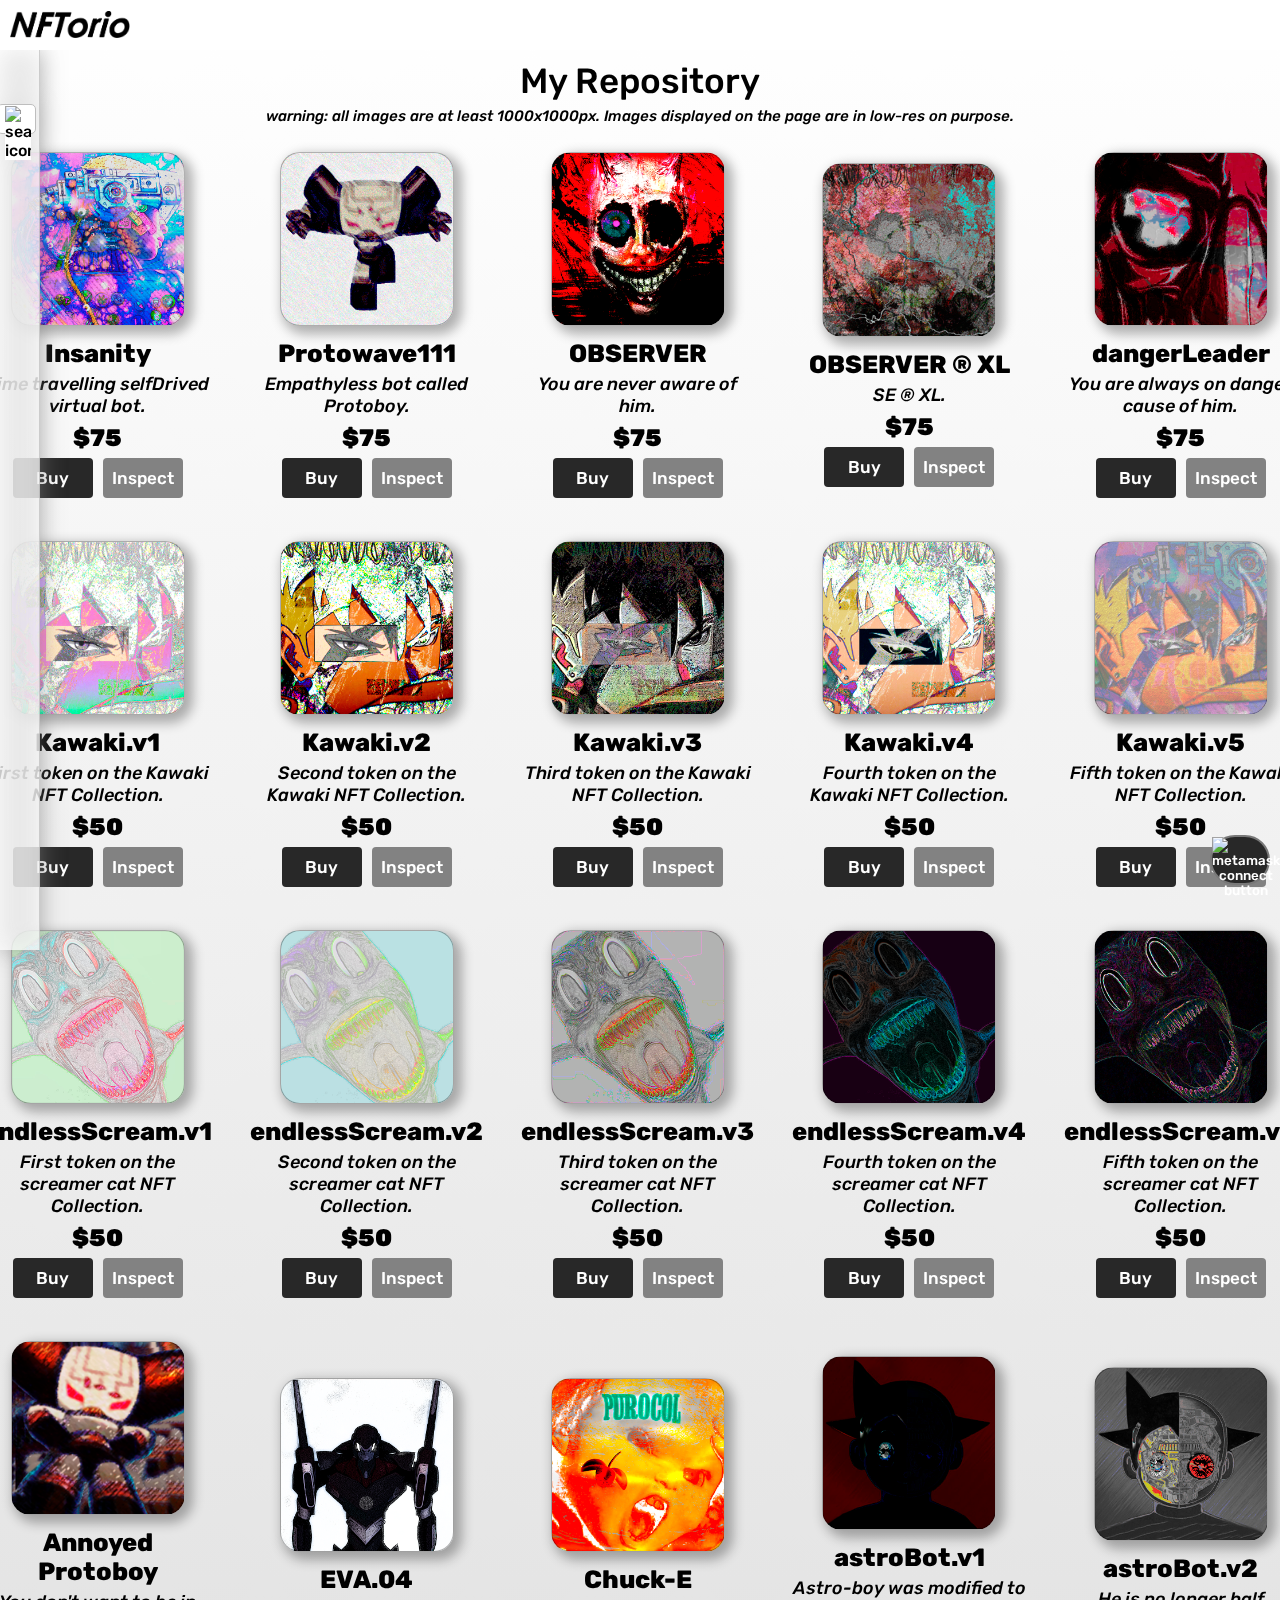
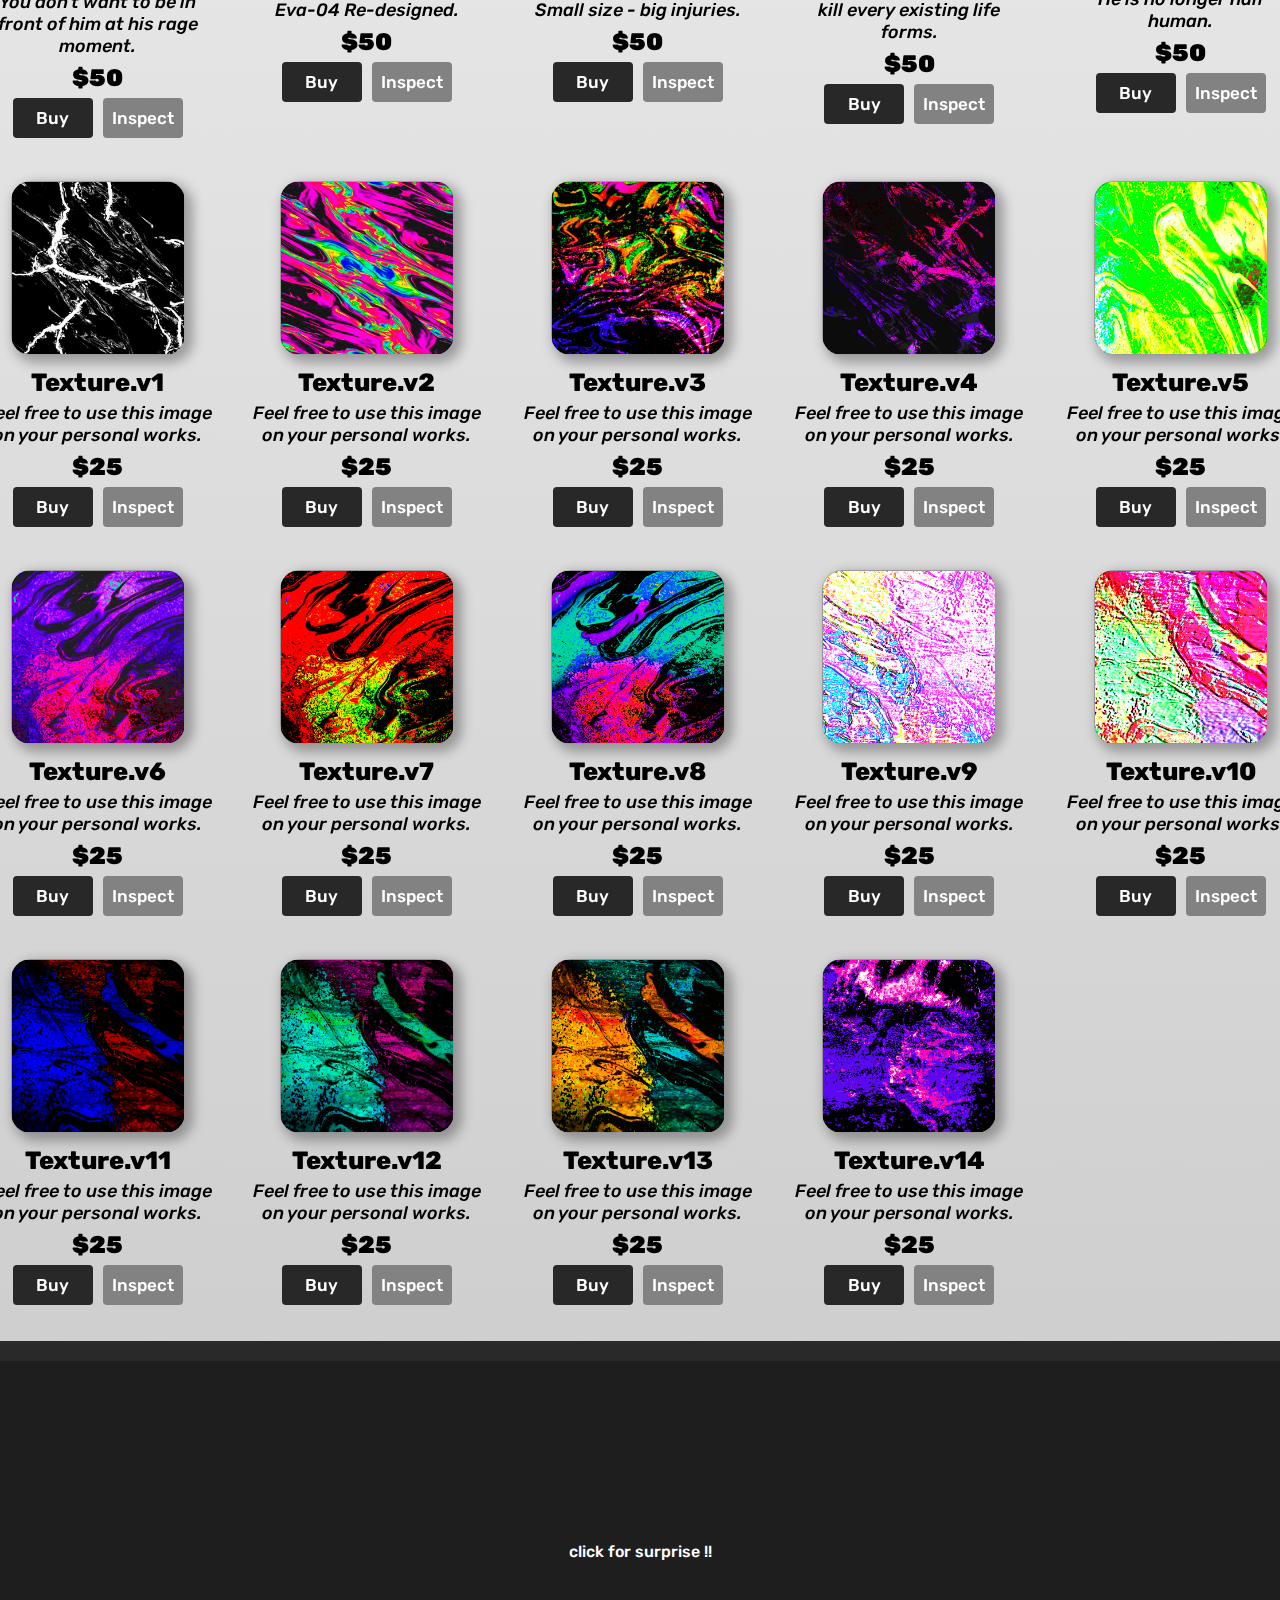
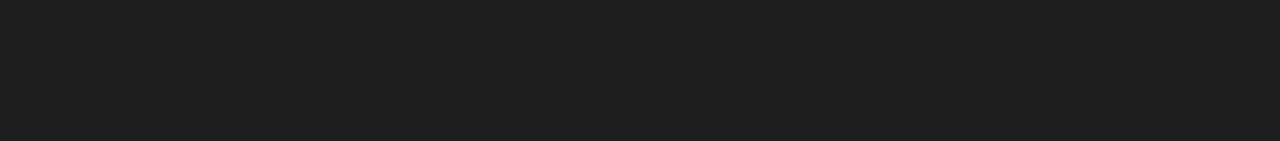
==== commit df962720: "share" ====
--- a/index.html
+++ b/index.html
@@ -4,6 +4,12 @@
     <meta charset="UTF-8">
     <meta http-equiv="X-UA-Compatible" content="IE=edge">
     <meta name="viewport" content="width=device-width, initial-scale=1.0">
+    <meta property="og:title" content="NFTorio">
+    <meta property="og:type" content="image.img" />
+    <meta property="og:description" content="NFT Marketplace by Vittorio">
+    <meta property="og:image" content="https://raw.githubusercontent.com/vittoopugliese/NFTorio/main/imgs/thumbnail.png">
+    <meta property="og:url" content="https://nftorio.vittoriopugliese.com/">
+    <meta name="twitter:card" content="nftorio_card">
     <link rel="shortcut icon" href="imgs/favicon.png">
     <link rel="stylesheet" href="styles.css">
     <title>NFTorio</title>
@@ -12,15 +18,13 @@
 <!-- preload -->
     <div id="spinnerCenter">
         <img draggable="false" style="width: 5.4rem; height: 5.4rem;" src="imgs/svgs/spinner.svg"></img>
-        <img draggable="false" style="width: 180px;height: 60px;margin-top: -10px;" src="imgs/nftorio.png" alt="nav-brand-logo">
+        <img draggable="false" style="width: 200px;margin-top: 10px;" src="imgs/nftorio.png" alt="nav-brand-logo">
     </div>
 <!-- nav --> 
 <div id="modalBackground" style="display: none;"></div>
     <header>
         <nav>
-            <a href="index.html">
-                <div id="isologotipo"></div>
-            </a>
+            <a href="index.html" id="isologotipo"></a>
             <button id="mask" onclick="connect()" type="button"><img draggable="false" src="imgs/svgs/metamask.svg" alt="metamask connect button" style="height: 2.5em;width: 2.5em;user-select: none;"></button>
         </nav>
     </header>
@@ -81,13 +85,12 @@
         <div id="added"></div>
     </div>
 </div>
-
+<!-- footer -->
 <footer>
     <div>
         <a class="blockoPayBtn" style="cursor: pointer;color: white;" data-toggle="modal" data-uid=13c84765d6454330>click for surprise !!</a>
     </div>
 </footer>
-
 <script src="https://www.blockonomics.co/js/pay_button.js"></script>
 <script src="app.js"></script>
 </body>
--- a/styles.css
+++ b/styles.css
@@ -45,8 +45,14 @@
   padding: 5px 10px;
   background-color: rgb(255, 255, 255);
 }
-nav a{
-margin: auto 0px;
+#isologotipo{
+  margin: auto 0px;
+  background-image: url(imgs/nftorio.png);
+  width: 120px;
+  height: 40px;
+  background-repeat: no-repeat;
+  background-size: 120px;
+  background-position: center ;
 }
 h2{
   text-align: center;
@@ -155,6 +161,19 @@
   font-weight: 900;
   text-align: center;
   font-style: normal;
+}
+.productImage{
+  display: flex;
+  justify-content: center;
+  margin: 3px auto;
+  width: 174px;
+  height: 174px;
+  border-radius: 20px;
+  background-repeat: no-repeat;
+  background-size: cover;
+  background-position: center center;
+  box-shadow: 5px 5px 12px 3px rgba(0,0,0,0.3);
+  border: 1px solid rgba(0, 0, 0, 0.3);
 }
 .Fbtn, .Sbtn{
   font-size: 17px;
@@ -175,7 +194,7 @@
   width: 100%;
   align-items: center;
   justify-content: center;
-  flex-flow: row-reverse;
+  flex-flow: row;
   gap: 10px;
   margin: 2px auto;
   grid-column: 1/3;
@@ -197,7 +216,7 @@
   position:fixed;
   left: 0px;
   right: 0px;
-  top: 100px;
+  top: 4em;
   z-index: 500;
   border-radius: 15px;
   background: linear-gradient(174deg, #ffffff 0%, #848484 100%);
@@ -217,10 +236,16 @@
 #nftImage{
   width: 375px;
   height: 375px;
+  margin: 0px auto;
   display: flex;
   justify-content: center;
   align-items: center;
   grid-row: 2/3;
+  border-radius: 20px;
+  background-repeat: no-repeat;
+  background-size: cover;
+  background-position: center center;
+  box-shadow: 5px 5px 12px 3px rgba(0,0,0,0.3);
 }
 #nftTitle{
   font-size: 35px;
@@ -284,7 +309,6 @@
   cursor: pointer;
 }
 #CryptoButtons{
-  cursor: pointer;
   display: flex;
   flex-direction: row;
   position: absolute;
@@ -295,6 +319,7 @@
   width: 50px;
   background-color: white;
   border-radius: 100%;
+  cursor: pointer;
 }
 #CryptoButtons:nth-child(1){
   left: 15px;
@@ -339,7 +364,7 @@
     grid-template-columns:1fr 1fr;
   }
   #productModal{
-    min-width: 500px;
+    min-width: 90%;
   }
 }
 
@@ -348,13 +373,13 @@
     grid-template-columns:1fr;
   }
   #productModal{
-    min-width: 450px;
+    min-width: 90%;
   }
 }
 
 @media (max-width: 475px){
   #productModal{
-    min-width: 400px;
+    min-width: 90%;
   }
   #nftImage{
     width: 325px;
@@ -377,8 +402,8 @@
     width: 70vw;
   }
   #productModal{
-    min-width: 350px;
-    top: 80px;
+    min-width: 90%;
+    top: 3.5em;
   }
   #nftImage{
     width: 325px;
@@ -416,8 +441,7 @@
     margin: 5px auto;
   }
   #productModal{
-    min-width: 300px;
-    top: 50px;
+    min-width: 92%;
   }
   #nftImage{
     width: 250px;
@@ -430,6 +454,7 @@
     font-size: 22px;
   }
 }
+
 @media (max-width: 325px){
   #productGrid{
     grid-template-columns:1fr;
@@ -438,6 +463,7 @@
     min-width: 94%;
   }
 }
+
 @media (max-width: 300px){
   #productGrid{
     grid-template-columns:1fr;
@@ -448,148 +474,8 @@
   }
 }
 
-@media (max-height: 875px){
+@media (max-height: 675px){
   #nftImage{
-    width: 275px;
-    height: 275px;
-  }
-}
-@media (max-height: 650px){
-  #nftImage{
-    width: 250px;
     height: 250px;
   }
-}
-/* images */
-#isologotipo{
-  background-image: url(imgs/nftorio.png);
-  width: 120px;
-  height: 40px;
-  display: flex;
-  justify-content: center;
-  margin: 0 auto;
-  background-repeat: no-repeat;
-  background-size: cover;
-  background-position: center center;
-}
-.image1{
-  background-image: url(imgs/nfts/nft\ 1.png)
-}
-.image2{
-  background-image: url(imgs/nfts/nft\ 2.png);
-}
-.image3{
-  background-image: url(imgs/nfts/nft\ 3.png);
-}
-.image4{
-  background-image: url(imgs/nfts/nft\ 4.png);
-}
-.image5{
-  background-image: url(imgs/nfts/nft\ 5.png);
-}
-.image6{
-  background-image: url(imgs/nfts/nft\ 6.png);
-}
-.image7{
-  background-image: url(imgs/nfts/nft\ 7.png);
-}
-.image8{
-  background-image: url(imgs/nfts/nft\ 8.png);
-}
-.image9{
-  background-image: url(imgs/nfts/nft\ 9.png);
-}
-.image10{
-  background-image: url(imgs/nfts/nft\ 10.png);
-}
-.image11{
-  background-image: url(imgs/nfts/nft\ 11.png);
-}
-.image12{
-  background-image: url(imgs/nfts/nft\ 12.png);
-}
-.image13{
-  background-image: url(imgs/nfts/nft\ 13.png);
-}
-.image14{
-  background-image: url(imgs/nfts/nft\ 14.png);
-}
-.image15{
-  background-image: url(imgs/nfts/nft\ 15.png);
-}
-.image16{
-  background-image: url(imgs/nfts/nft\ 16.png);
-}
-.image17{
-  background-image: url(imgs/nfts/nft\ 17.png);
-}
-.image18{
-  background-image: url(imgs/nfts/nft\ 18.png);
-}
-.image19{
-  background-image: url(imgs/nfts/nft\ 19.png);
-}
-.image20{
-  background-image: url(imgs/nfts/nft\ 20.png);
-}
-.image21{
-  background-image: url(imgs/nfts/nft\ 21.png);
-}
-.image22{
-  background-image: url(imgs/nfts/nft\ 22.png);
-}
-.image23{
-  background-image: url(imgs/nfts/nft\ 23.png);
-}
-.image24{
-  background-image: url(imgs/nfts/nft\ 24.png);
-}
-.image25{
-  background-image: url(imgs/nfts/nft\ 25.png);
-}
-.image26{
-  background-image: url(imgs/nfts/nft\ 26.png);
-}
-.image27{
-  background-image: url(imgs/nfts/nft\ 27.png);
-}
-.image28{
-  background-image: url(imgs/nfts/nft\ 28.png);
-}
-.image29{
-  background-image: url(imgs/nfts/nft\ 29.png);
-}
-.image30{
-  background-image: url(imgs/nfts/nft\ 30.png);
-}
-.image31{
-  background-image: url(imgs/nfts/nft\ 31.png);
-}
-.image32{
-  background-image: url(imgs/nfts/nft\ 32.png);
-}
-.image33{
-  background-image: url(imgs/nfts/nft\ 33.png);
-}
-.image34{
-  background-image: url(imgs/nfts/nft\ 34.png);
-}
-.image35{
-  background-image: url(imgs/nfts/nft\ 35.png);
-}
-  
-.image1, .image2, .image3, .image4, .image5, .image6, .image7, .image8, .image9, .image10, .image11, .image12, .image13, .image14, .image15, .image16, .image17, .image18, .image19, .image20, .image21, .image22, .image23, .image24, .image25, .image26, .image27, .image28, .image29, .image30, .image31, .image32, .image33, .image34, .image35{
-  display: flex;
-  justify-content: center;
-  margin: 3px auto;
-  width: 174px;
-  height: 174px;
-  border-radius: 20px;
-  background-repeat: no-repeat;
-  background-size: cover;
-  background-position: center center;
-  -webkit-box-shadow: 5px 5px 12px 3px rgba(0,0,0,0.3);
-  -moz-box-shadow: 5px 5px 12px 3px rgba(0,0,0,0.3);
-  box-shadow: 5px 5px 12px 3px rgba(0,0,0,0.3);
-  border: 1px solid rgba(0, 0, 0, 0.3);
 }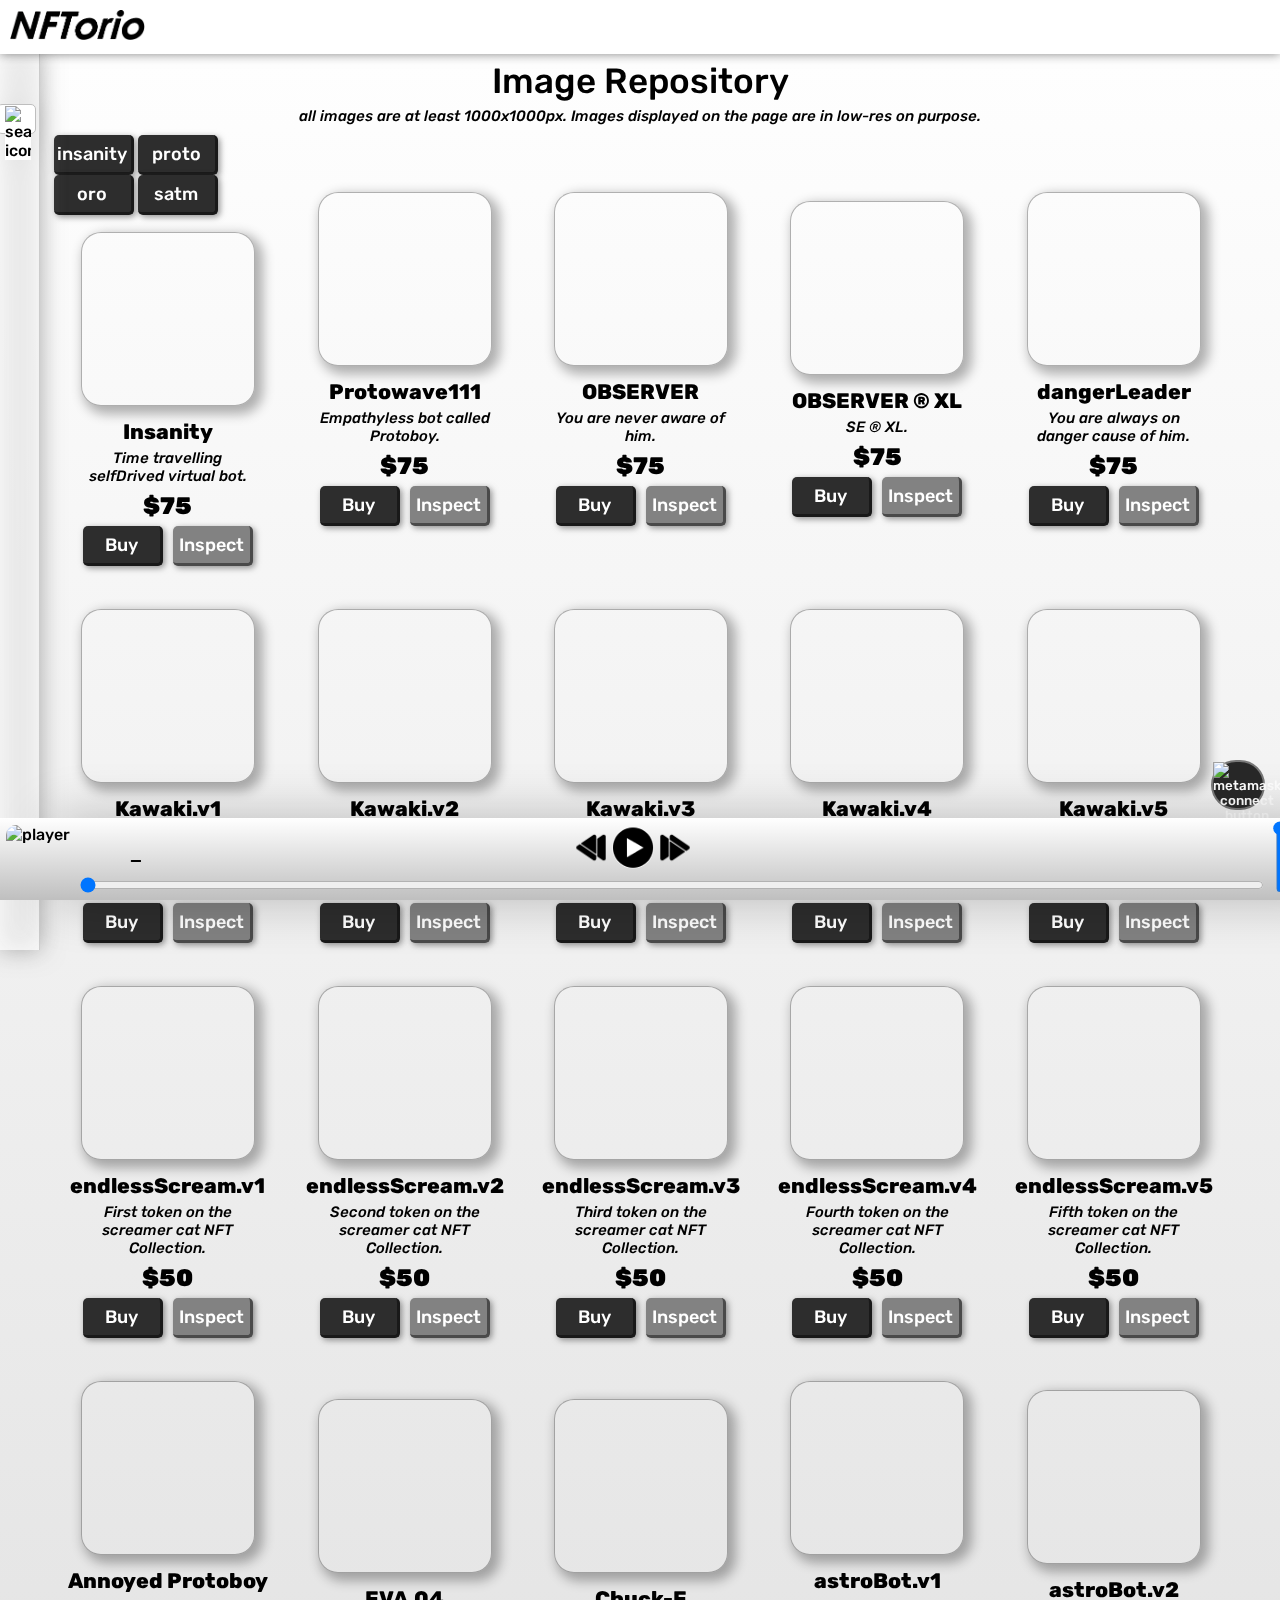
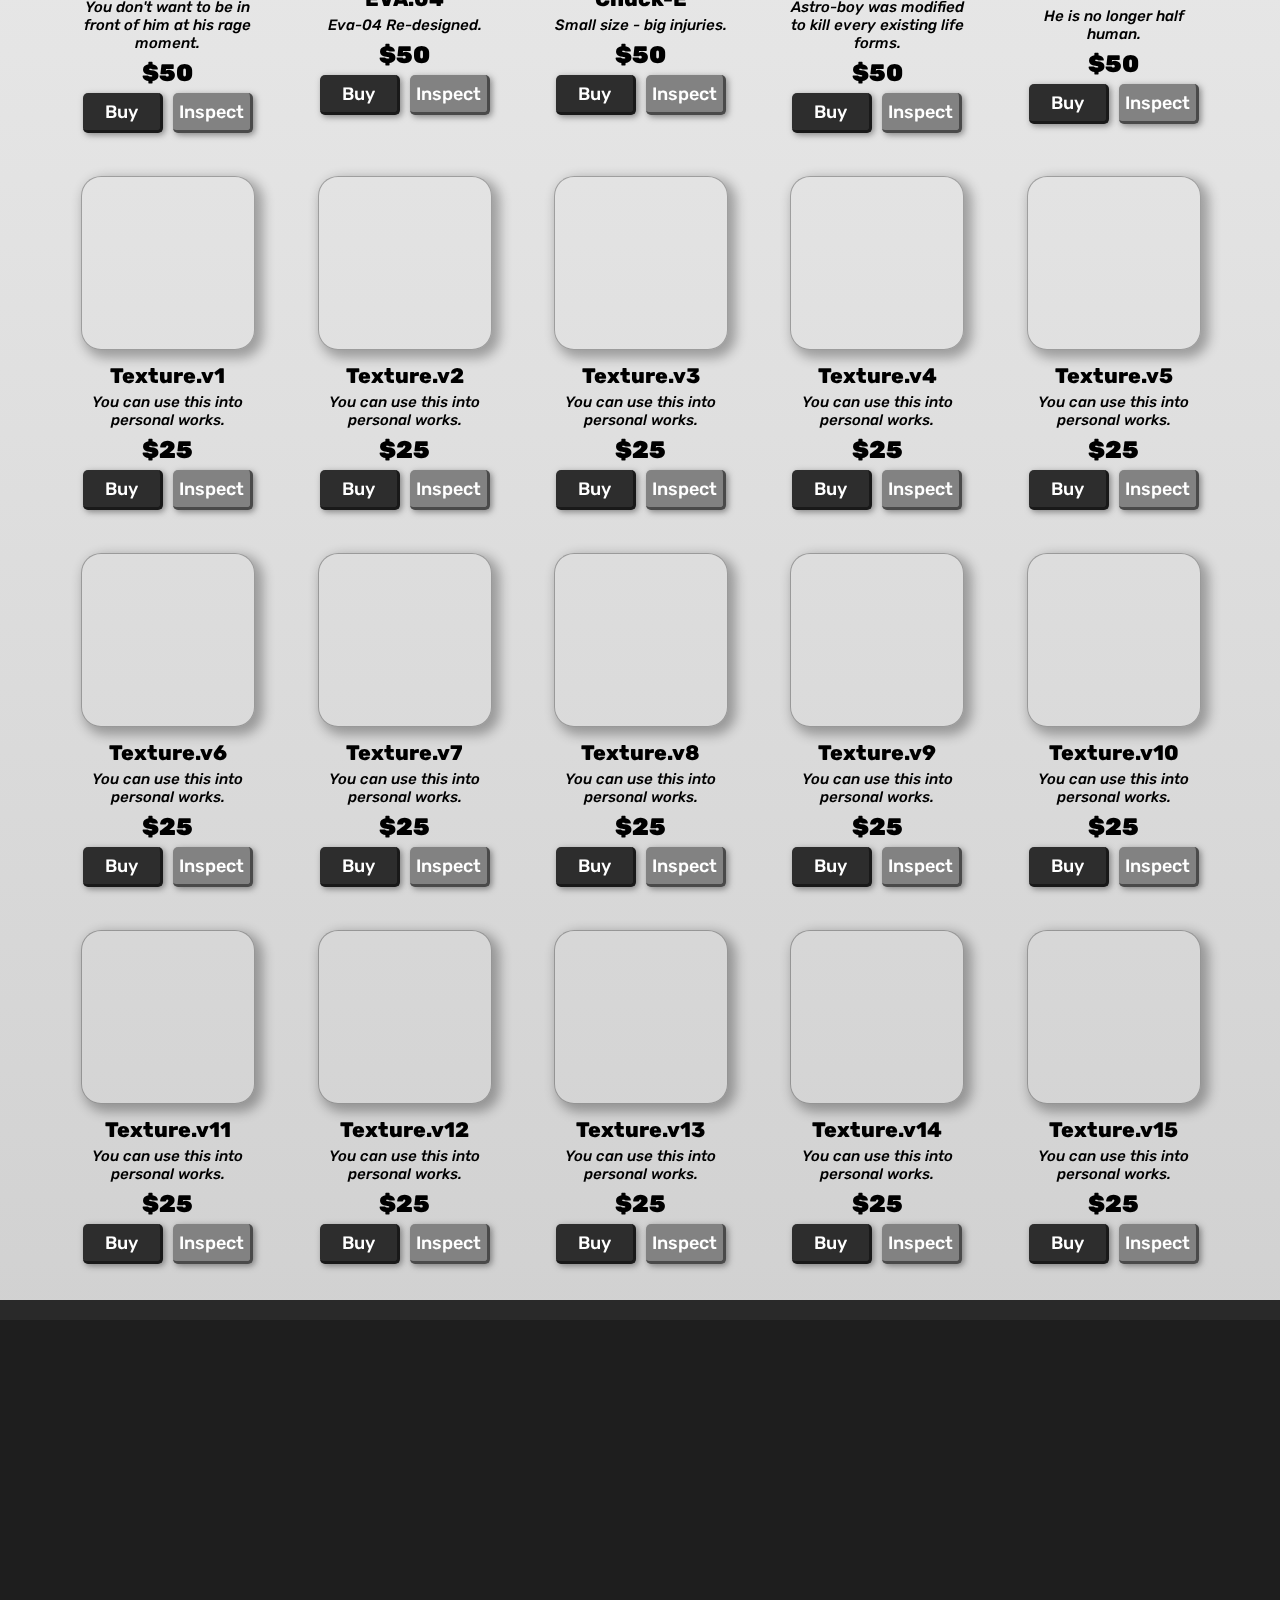
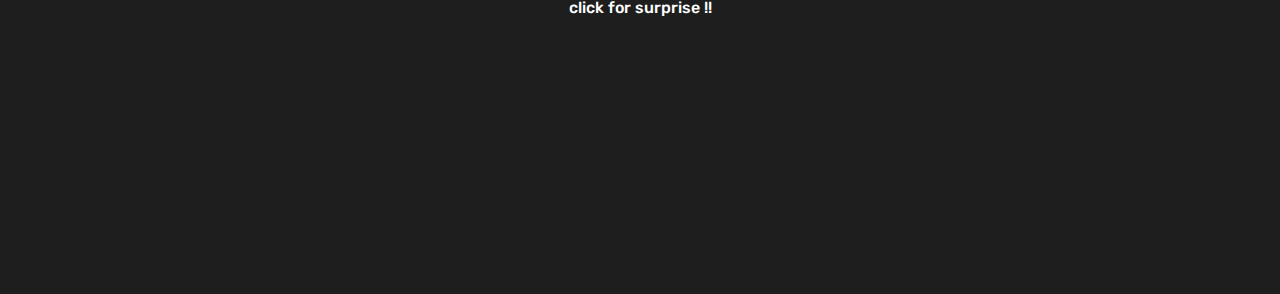
==== commit d70a80c2: "player" ====
--- a/index.html
+++ b/index.html
@@ -1,5 +1,6 @@
 <!DOCTYPE html>
 <html lang="en">
+
 <head>
     <meta charset="UTF-8">
     <meta http-equiv="X-UA-Compatible" content="IE=edge">
@@ -7,92 +8,134 @@
     <meta property="og:title" content="NFTorio">
     <meta property="og:type" content="image.img" />
     <meta property="og:description" content="NFT Marketplace by Vittorio">
-    <meta property="og:image" content="https://raw.githubusercontent.com/vittoopugliese/NFTorio/main/imgs/thumbnail.png">
+    <meta property="description" content="NFT Marketplace by Vittorio">
+    <meta property="og:image" content="https://www.mediafire.com/convkey/0d91/gnr1a67fh8r5yw09g.jpg">
     <meta property="og:url" content="https://nftorio.vittoriopugliese.com/">
     <meta name="twitter:card" content="nftorio_card">
     <link rel="shortcut icon" href="imgs/favicon.png">
     <link rel="stylesheet" href="styles.css">
     <title>NFTorio</title>
 </head>
+
 <body id="body" style="overflow: hidden;">
-<!-- preload -->
+    <!-- preload -->
+    <div id="reproductor-container">
+        <div id="reproductor">
+            <audio id="audio" preload="metadata">
+                <source id="source" type="audio/mpeg">
+            </audio>
+
+            <img id="songPic" alt="player" draggable="false">
+            <h4 id="songName"></h4>
+
+            <input type="range" id="progressBar" value="0" min="0" max="10" step="0.1">
+            <h4 id="songCurrentTime"></h4>
+            <h4 id="songTime"></h4>
+            <h4 id="separator">_</h4>
+
+            <div id="controls">
+                <img id="last" src="imgs/svgs/nextMusic.png">
+                <img id="playpause" src="imgs/svgs/playMusic.png">
+                <img id="next" src="imgs/svgs/nextMusic.png">
+            </div>
+
+            <input type="range" id="volumeRange" value="1" step="0.1" min="0" max="1">
+        </div>
+    </div>
+
     <div id="spinnerCenter">
-        <img draggable="false" style="width: 5.4rem; height: 5.4rem;" src="imgs/svgs/spinner.svg"></img>
-        <img draggable="false" style="width: 200px;margin-top: 10px;" src="imgs/nftorio.png" alt="nav-brand-logo">
+        <img alt="preloadImg" draggable="false" style="width: 5.4rem; height: 5.4rem;"
+            src="imgs/svgs/spinner.svg"></img>
+        <img alt="preloadImg" draggable="false" style="width: 220px;margin-top: 10px;" src="imgs/nftorio.png"
+            alt="nav-brand-logo">
     </div>
-<!-- nav --> 
-<div id="modalBackground" style="display: none;"></div>
+    <!-- nav -->
+    <div id="modalBackground" style="display: none;"></div>
     <header>
         <nav>
             <a href="index.html" id="isologotipo"></a>
-            <button id="mask" onclick="connect()" type="button"><img draggable="false" src="imgs/svgs/metamask.svg" alt="metamask connect button" style="height: 2.5em;width: 2.5em;user-select: none;"></button>
+            <button id="mask" onclick="connect()" type="button"><img draggable="false" src="imgs/svgs/metamask.svg"
+                    alt="metamask connect button" style="height: 2.5em;width: 2.5em;user-select: none;"></button>
         </nav>
     </header>
-<!-- search -->
+    <!-- search -->
     <aside id="aSide">
         <div id="aside-wrapper">
             <h2 id="search-text">Search...</h2>
             <div>
-                <img src="imgs/svgs/search.svg" id="search-icon" alt="search icon">  
-                <input id="search-input" type="text" value="">
+                <img src="imgs/svgs/search.svg" id="search-icon" alt="search icon">
+                <input id="search-input" type="text" value="" name="search-input">
             </div>
+
+            <button class="Fbtn" id="magixs" style="width: 50px;"><img alt="cards-button" style="margin-top: 4px;"
+                    src="imgs/svgs/cod.png"></button>
+            <button class="Fbtn" id="normal" style="width: 50px;"><img alt="cards-button" style="margin-top: 4px;"
+                    src="imgs/svgs/codo.png"></button>
         </div>
     </aside>
-<!-- modal -->
+    <!-- modal -->
     <div id="productModal" style="display: none;" class="productBoxNFT"></div>
-<!-- eneftis -->
-<div id="wrapper">
-    <h2>My Repository</h2>
-    <p>warning: all images are at least 1000x1000px. Images displayed on the page are in low-res on purpose.</p>
+    <!-- eneftis -->
+    <div id="wrapper">
+        <h2>Image Repository</h2>
+        <p>all images are at least 1000x1000px. Images displayed on the page are in low-res on purpose.</p>
 
-    <div id="productGrid">
-        <div id="added" style="display: none;"></div>
-        <div id="added"></div>
-        <div id="added"></div>
-        <div id="added"></div>
-        <div id="added"></div>
-        <div id="added"></div>
-        <div id="added"></div>
-        <div id="added"></div>
-        <div id="added"></div>
-        <div id="added"></div>
-        <div id="added"></div>
-        <div id="added"></div>
-        <div id="added"></div>
-        <div id="added"></div>
-        <div id="added"></div>
-        <div id="added"></div>
-        <div id="added"></div>
-        <div id="added"></div>
-        <div id="added"></div>
-        <div id="added"></div>
-        <div id="added"></div>
-        <div id="added"></div>
-        <div id="added"></div>
-        <div id="added"></div>
-        <div id="added"></div>
-        <div id="added"></div>
-        <div id="added"></div>
-        <div id="added"></div>
-        <div id="added"></div>
-        <div id="added"></div>
-        <div id="added"></div>
-        <div id="added"></div>
-        <div id="added"></div>
-        <div id="added"></div>
-        <div id="added"></div>
-        <div id="added"></div>
-        <div id="added"></div>
+        <div id="productGrid">
+            <div id="added" style="display: none;"></div>
+            <div id="added">
+                <button class="Fbtn" id="musicBtn" track="0">insanity</button>
+                <button class="Fbtn" id="musicBtn" track="1">proto</button>
+                <button class="Fbtn" id="musicBtn" track="2">oro</button>
+                <button class="Fbtn" id="musicBtn" track="3">satm</button>
+            </div>
+            <div id="added"></div>
+            <div id="added"></div>
+            <div id="added"></div>
+            <div id="added"></div>
+            <div id="added"></div>
+            <div id="added"></div>
+            <div id="added"></div>
+            <div id="added"></div>
+            <div id="added"></div>
+            <div id="added"></div>
+            <div id="added"></div>
+            <div id="added"></div>
+            <div id="added"></div>
+            <div id="added"></div>
+            <div id="added"></div>
+            <div id="added"></div>
+            <div id="added"></div>
+            <div id="added"></div>
+            <div id="added"></div>
+            <div id="added"></div>
+            <div id="added"></div>
+            <div id="added"></div>
+            <div id="added"></div>
+            <div id="added"></div>
+            <div id="added"></div>
+            <div id="added"></div>
+            <div id="added"></div>
+            <div id="added"></div>
+            <div id="added"></div>
+            <div id="added"></div>
+            <div id="added"></div>
+            <div id="added"></div>
+            <div id="added"></div>
+            <div id="added"></div>
+            <div id="added"></div>
+        </div>
+
+
     </div>
-</div>
-<!-- footer -->
-<footer>
-    <div>
-        <a class="blockoPayBtn" style="cursor: pointer;color: white;" data-toggle="modal" data-uid=13c84765d6454330>click for surprise !!</a>
-    </div>
-</footer>
-<script src="https://www.blockonomics.co/js/pay_button.js"></script>
-<script src="app.js"></script>
+    <!-- footer -->
+    <footer>
+        <div>
+            <a class="blockoPayBtn" style="cursor: pointer;color: white;" data-toggle="modal"
+                data-uid=13c84765d6454330>click for surprise !!</a>
+        </div>
+    </footer>
+    <script src="https://www.blockonomics.co/js/pay_button.js"></script>
+    <script src="app.js"></script>
 </body>
-</html>
 
+</html>--- a/styles.css
+++ b/styles.css
@@ -1,17 +1,35 @@
-@import url('https://fonts.googleapis.com/css2?family=Rubik:wght@300&display=swap');
-*{padding: 0;margin: 0;box-sizing: border-box;outline:none;font-family: 'Rubik', sans-serif;font-weight: 500;}
-*::selection{background-color: grey;}html{scroll-behavior: smooth;}
-a{text-decoration: none !important;color: black;}
-a:hover{color: rgb(70, 70, 70);}
-
-body{
+@import url("https://fonts.googleapis.com/css2?family=Rubik:wght@300&display=swap");
+* {
+  padding: 0;
+  margin: 0;
+  box-sizing: border-box;
+  outline: none;
+  font-family: "Rubik", sans-serif;
+  font-weight: 500;
+}
+*::selection {
+  background-color: grey;
+}
+html {
+  scroll-behavior: smooth;
+}
+a {
+  text-decoration: none !important;
+  color: black;
+}
+a:hover {
+  color: rgb(70, 70, 70);
+}
+
+body {
+  width: 100vw;
   overflow-x: hidden !important;
   background-image: linear-gradient(to Top, rgb(200, 200, 200) 0%, white 100%);
 }
-.hide{
+.hide {
   display: none;
 }
-#spinnerCenter{
+#spinnerCenter {
   background-color: white;
   display: flex;
   justify-content: center;
@@ -25,51 +43,65 @@
   top: 0px;
   left: 0px;
   opacity: 1;
-  transition: opacity 0.54s;
-}
-#wrapper{
+  transition: opacity 0.4s;
+}
+#wrapper {
   width: 80vw;
   min-height: 100vh;
   margin: 60px auto 10px auto;
   z-index: 1;
   transition: filter 0.4s;
 }
-nav{
-  display: flex;
-  position: fixed;
+nav {
+  display: flex;
+  justify-content: space-between;
   width: 100vw;
-  height: 50px;
+  height: 54px;
+  margin: 0px auto;
+  position: fixed;
   top: 0px;
   left: 0px;
-  z-index: 10;
+  z-index: 100;
   padding: 5px 10px;
   background-color: rgb(255, 255, 255);
-}
-#isologotipo{
+  box-shadow: 0px 0px 10px rgba(30, 30, 30, 0.54);
+  transition: all 0.3s;
+}
+#isologotipo {
   margin: auto 0px;
   background-image: url(imgs/nftorio.png);
-  width: 120px;
+  width: 135px;
   height: 40px;
   background-repeat: no-repeat;
-  background-size: 120px;
-  background-position: center ;
-}
-h2{
+  background-size: 135px;
+  background-position: center;
+  position: absolute;
+  transition: all 0.54s ease-out;
+}
+.isologotipoEnMedio {
+  top: 100px !important;
+  left: 2% !important;
+  width: 80% !important;
+  background-size: 80% !important;
+  max-width: 600px !important;
+  height: 200px !important;
+}
+h2 {
   text-align: center;
   font-size: 35px;
   margin-top: 0px;
 }
-h3{
+h3 {
   font-size: 20px;
   padding-top: 20px;
 }
-p{
+p {
   font-size: 15px;
   text-align: center;
   font-style: italic;
   margin: 5px auto;
 }
-#aSide{
+#aSide {
   z-index: 5;
   background-color: rgba(255, 255, 255, 0.74);
   height: 100%;
@@ -77,27 +109,27 @@
   position: fixed;
   top: 50px;
   left: 0px;
-  transition: width 0.3s ;
+  transition: width 0.3s;
   display: flex;
   flex-direction: column;
   filter: drop-shadow(0px 0px 12px rgba(124, 124, 124, 0.877));
   border-right: 1px solid rgba(170, 170, 170, 0.54);
 }
-#aSide:hover{
+#aSide:hover {
   width: 250px;
 }
-#aside-wrapper{
+#aside-wrapper {
   height: 100%;
   z-index: -100;
 }
-#search-text{
+#search-text {
   position: fixed;
   font-size: 30px;
   top: 10px;
   left: -150px;
-  transition: left 0.25s ;
-}
-#search-input{
+  transition: left 0.25s;
+}
+#search-input {
   border-style: none;
   border-radius: 5px;
   border: 1px solid rgb(190, 190, 190);
@@ -109,7 +141,7 @@
   transition: left 0.3s;
   padding-left: 10px;
 }
-#search-icon{
+#search-icon {
   position: fixed;
   z-index: 500;
   width: 26px;
@@ -119,9 +151,25 @@
   cursor: pointer;
   background-color: white;
 }
-#productGrid{
+#magixs,
+#normal {
+  margin-right: 30px;
+  font-size: 15px;
+  font-weight: 600;
+  position: absolute;
+  transition: left 0.54s;
+}
+#magixs {
+  bottom: 135px;
+  left: -200px;
+}
+#normal {
+  bottom: 185px;
+  left: -200px;
+}
+#productGrid {
   display: grid;
-  grid-template-columns:1fr 1fr 1fr 1fr 1fr;
+  grid-template-columns: 1fr 1fr 1fr 1fr 1fr;
   width: 90%;
   justify-content: center;
   align-items: center;
@@ -129,40 +177,47 @@
   row-gap: 10px;
   margin: 10px auto;
 }
-.productBox{
+.productBox {
   display: flex;
   flex-flow: column;
   justify-content: center;
   padding: 10px;
   margin: 2px;
   border: 2px solid transparent;
+  border-radius: 10px;
+  transition: filter 0.15s, border 0.25s;
 }
 .productBox:hover {
-  border-radius: 15px;
   background-color: rgba(255, 255, 255, 0.472);
-  filter: drop-shadow(0px 0px 15px rgba(154, 154, 154, 0.9));
+  filter: drop-shadow(0px 0px 12px rgba(154, 154, 154, 0.9));
   border: 2px solid rgb(220, 220, 220);
-} 
-.productTitle{
-  font-size: 25px;
+}
+
+.productTitle {
+  font-size: 21px;
   font-weight: 800;
   text-align: center;
   margin: 10px auto 0px auto;
-}
-.productDescription{
-  font-size: 18px;
+  white-space: nowrap;
+}
+.productDescription {
+  text-align: center;
+  width: 90%;
+  font-size: 15px;
   font-style: italic;
   text-align: center;
   margin: 5px auto;
-}
-.productPrice{
+  display: flex;
+  justify-content: center;
+}
+.productPrice {
   font-size: 24px;
   margin: 2px auto 4px auto;
   font-weight: 900;
   text-align: center;
   font-style: normal;
 }
-.productImage{
+.productImage {
   display: flex;
   justify-content: center;
   margin: 3px auto;
@@ -172,24 +227,48 @@
   background-repeat: no-repeat;
   background-size: cover;
   background-position: center center;
-  box-shadow: 5px 5px 12px 3px rgba(0,0,0,0.3);
+  box-shadow: 5px 5px 12px 3px rgba(0, 0, 0, 0.3);
   border: 1px solid rgba(0, 0, 0, 0.3);
-}
-.Fbtn, .Sbtn{
-  font-size: 17px;
+  transition: width 0.3s, height 0.3s;
+  filter: saturate(1.05);
+}
+.Fbtn,
+.Sbtn {
+  font-size: 18px;
   font-style: normal;
   border-style: none;
   height: 40px;
   width: 80px;
-  border-radius: 4px;
+  border-radius: 5px;
   color: white;
   cursor: pointer;
-  background-color: rgb(40, 40, 40);
-}
-.Sbtn{
+  transition: border 0.1s;
+  filter: drop-shadow(2px 2px 3px rgba(54, 54, 54, 0.54));
+}
+.Fbtn {
+  background-color: rgb(45, 45, 45);
+  border-right: 3px solid rgb(25, 25, 25);
+  border-bottom: 3px solid rgb(25, 25, 25);
+}
+.Sbtn {
   background-color: rgb(130, 130, 130);
-}
-#InspectButtons{
+  border-right: 3px solid rgb(74, 74, 74);
+  border-bottom: 3px solid rgb(74, 74, 74);
+}
+.Fbtn:active {
+  border-right: 1px solid rgb(25, 25, 25);
+  border-bottom: 1px solid rgb(25, 25, 25);
+  border-left: 3px solid rgb(25, 25, 25);
+  border-top: 3px solid rgb(25, 25, 25);
+}
+.Sbtn:active {
+  border-right: 1px solid rgb(35, 35, 35);
+  border-bottom: 1px solid rgb(35, 35, 35);
+  border-left: 3px solid rgb(54, 54, 54);
+  border-top: 3px solid rgb(54, 54, 54);
+}
+
+#InspectButtons {
   display: flex;
   width: 100%;
   align-items: center;
@@ -199,7 +278,7 @@
   margin: 2px auto;
   grid-column: 1/3;
 }
-#productModal{
+#productModal {
   display: grid;
   grid-template-rows: 10% 60% 15% 15%;
   justify-content: center;
@@ -213,27 +292,31 @@
   min-width: 500px;
   max-height: 800px;
   min-height: 500px;
-  position:fixed;
+  position: fixed;
   left: 0px;
   right: 0px;
   top: 4em;
   z-index: 500;
+  opacity: 0;
+  transition: opacity 0.4s;
   border-radius: 15px;
   background: linear-gradient(174deg, #ffffff 0%, #848484 100%);
   border: 2px solid rgb(130, 130, 130);
-  box-shadow: 10px 10px 15px 5px rgba(0,0,0,0.6);
-}
-#modalBackground{
+  box-shadow: 10px 10px 15px 5px rgba(0, 0, 0, 0.6);
+}
+#modalBackground {
   position: fixed;
   top: 0px;
   left: 0px;
   z-index: 200;
-  width: 100%;
-  height: 100vh;
+  width: 200vw;
+  height: 200vh;
   margin: 0px auto;
+  opacity: 0;
+  transition: opacity 0.3s;
   background-color: rgba(10, 10, 10, 0.85);
 }
-#nftImage{
+#nftImage {
   width: 375px;
   height: 375px;
   margin: 0px auto;
@@ -245,45 +328,46 @@
   background-repeat: no-repeat;
   background-size: cover;
   background-position: center center;
-  box-shadow: 5px 5px 12px 3px rgba(0,0,0,0.3);
-}
-#nftTitle{
+  box-shadow: 5px 5px 12px 3px rgba(0, 0, 0, 0.3);
+  filter: saturate(1.05);
+}
+#nftTitle {
   font-size: 35px;
   margin: 10px auto;
   grid-row: 1/2;
   font-weight: 900;
   text-align: center;
 }
-#nftDescription{
+#nftDescription {
   font-size: 27px;
   margin: 10px auto;
   grid-row: 3/4;
   font-style: italic;
   text-align: center;
 }
-#nftPrice{
+#nftPrice {
   position: absolute;
   bottom: 25px;
   right: 25px;
-  font-size: 35px;
+  font-size: 54px;
   margin: 2px;
   font-weight: 900;
   text-align: center;
   margin-bottom: 8px auto;
   font-style: normal;
 }
-#cruz{
+#cruz {
   position: absolute;
   top: 10px;
   right: 8px;
   height: 24px;
   cursor: pointer;
 }
-footer{
+footer {
   z-index: 10;
   position: relative;
   display: flex;
-  height: 400px;
+  height: 594px;
   width: 100vw;
   justify-content: center;
   background-color: rgb(30, 30, 30);
@@ -293,189 +377,447 @@
   flex-direction: column;
   border-top: 20px solid rgba(45, 45, 45, 0.75);
 }
-#mask{
+#mask {
   position: fixed;
   z-index: 100;
   border: 2px solid rgba(131, 131, 131, 0.397);
-  right: 10px;
-  bottom: 15px;
-  border-radius:40px;
+  right: 15px;
+  bottom: 90px;
+  border-radius: 40px;
   border-style: none;
   height: 50px;
-  width: 60px;
+  width: 54px;
   background-color: rgb(40, 40, 40);
   border: 2px solid rgb(120, 120, 120);
   color: white;
   cursor: pointer;
 }
-#CryptoButtons{
+#CryptoButtons {
   display: flex;
   flex-direction: row;
   position: absolute;
   bottom: 10px;
 }
-#CryptoButtons a{
+#CryptoButtons a {
   height: 50px;
   width: 50px;
   background-color: white;
   border-radius: 100%;
   cursor: pointer;
 }
-#CryptoButtons:nth-child(1){
+#CryptoButtons:nth-child(1) {
   left: 15px;
 }
-#CryptoButtons:nth-child(2){
+#CryptoButtons:nth-child(2) {
   left: 75px;
 }
-#CryptoButtons:nth-child(3){
+#CryptoButtons:nth-child(3) {
   left: 135px;
 }
 
-::-webkit-scrollbar{
+::-webkit-scrollbar {
   width: 10px;
 }
-::-webkit-scrollbar-track{
-  background-color: rgb(185, 185, 185) ;
-}
-::-webkit-scrollbar-thumb{
+::-webkit-scrollbar-track {
+  background-color: rgb(185, 185, 185);
+}
+::-webkit-scrollbar-thumb {
   background-color: rgb(100, 100, 100);
   border-radius: 30px;
 }
-::-webkit-scrollbar-thumb:hover{
-  background-color:rgb(85, 85, 85) ;
+::-webkit-scrollbar-thumb:hover {
+  background-color: rgb(85, 85, 85);
+}
+.none {
+  background-attachment: fixed;
+}
+
+/* landing bg */
+
+#landingBody {
+  overflow-x: hidden !important;
+  background: linear-gradient(154deg, #f5f5f5 30%, #7e7e7e 100%);
+  height: 1000vh;
+}
+#landingWrapper {
+  height: 100vh;
+  width: 100vw;
+  display: flex;
+  position: relative;
+  justify-content: center;
+  user-select: none;
+}
+#imageDivContainer {
+  display: flex;
+  justify-content: center;
+  position: sticky;
+  right: 0;
+  top: 10%;
+  width: 100%;
+  max-width: 350px;
+  height: 80vh;
+  /* background-color: rgb(225, 255, 0); */
+  background-attachment: fixed;
+  background-repeat: no-repeat;
+  background-size: cover;
+}
+#imageDiv1,
+#imageDiv2,
+#imageDiv3 {
+  width: 100%;
+  height: 100%;
+  max-height: 354px;
+  max-width: 354px;
+  background-repeat: no-repeat;
+  background-size: cover;
+  position: absolute;
+  box-shadow: 0px 0px 30px rgba(30, 30, 30, 0.8);
+  transition: all 0.4s;
+  border-radius: 25px;
+}
+#imageDiv1 {
+  top: 0;
+  right: 75px;
+}
+#imageDiv2 {
+  top: 30%;
+  right: 75px;
+}
+#imageDiv3 {
+  top: 60%;
+  right: 75px;
+}
+
+/* pleyieerr */
+#reproductor-container {
+  display: flex;
+  justify-content: space-between;
+  width: 100vw;
+  height: 82px;
+  margin: 0px auto;
+  position: fixed;
+  bottom: 0px;
+  left: 0px;
+  z-index: 200;
+  padding: 5px 10px;
+  background-image: linear-gradient(to top, rgb(191, 191, 191) 0%, white 100%);
+  box-shadow: 54px 0px 54px rgb(0 0 0 / 24%);
+  user-select: none;
+  transition: all 0.3s;
+}
+#reproductor {
+  position: relative;
+  display: flex;
+  width: 100%;
+  max-width: 1285px;
+  margin: 0px auto;
+}
+#songPic {
+  display: flex;
+  width: 70px;
+  height: 70px;
+  position: absolute;
+  top: 2px;
+  left: -4px;
+  border-radius: 10px;
+}
+#controls {
+  position: absolute;
+  width: 100px;
+  height: 50%;
+  top: 15px;
+  right: 41%;
+  transform: scale(1.4) translate(-50%, -50%);
+}
+#playpause {
+  position: absolute;
+  width: 30px;
+  margin: 0px auto;
+  top: 15px;
+  right: 35px;
+  background-color: white;
+  border-radius: 100px;
+  cursor: pointer;
+}
+#last,
+#next {
+  position: absolute;
+  top: 0px;
+  transform: rotate(90deg) scale(0.35);
+  cursor: pointer;
+}
+#next {
+  right: -10px;
+}
+#last {
+  right: 50px;
+  transform: rotate(270deg) scale(0.35);
+}
+#volumeRange {
+  position: absolute;
+  width: 80px;
+  bottom: 30px;
+  right: -50px;
+  transform: rotate(270deg) scale(0.9);
+}
+#songName {
+  font-size: 18px;
+  font-weight: 900;
+  position: absolute;
+  top: 4px;
+  left: 72px;
+  word-wrap: break-word;
+}
+#songCurrentTime,
+#songTime {
+  transform: translate(-50%, -50%);
+}
+#songCurrentTime {
+  position: absolute;
+  left: 94px;
+  top: 38px;
+}
+#songTime {
+  position: absolute;
+  left: 154px;
+  top: 38px;
+}
+#separator {
+  position: absolute;
+  top: 23px;
+  left: 120px;
+  color: black;
+}
+#progressBar {
+  width: 94%;
+  position: absolute;
+  left: 70px;
+  bottom: 2px;
+  margin: 0px auto;
 }
 
 /* Media Queris */
-@media (max-width: 1275px){
-  #productGrid{
+@media (max-width: 1275px) {
+  #productGrid {
     width: 80%;
-    grid-template-columns:1fr 1fr 1fr 1fr;
-  }
-}
-
-@media (max-width: 975px){
-  #productGrid{
-    grid-template-columns:1fr 1fr 1fr;
-  }
-}
-
-@media (max-width: 775px){
-  #productGrid{
-    grid-template-columns:1fr 1fr;
-  }
-  #productModal{
+    grid-template-columns: 1fr 1fr 1fr 1fr;
+  }
+  #reproductor {
+    position: relative;
+    display: flex;
+    width: 100%;
+    max-width: 90%;
+  }
+  #volumeRange {
+    position: absolute;
+    width: 80px;
+    bottom: 30px;
+    right: -30px;
+    transform: rotate(270deg) scale(0.9);
+  }
+  #progressBar{
+    width: 90%;
+  }
+}
+
+@media (max-width: 975px) {
+  #productGrid {
+    grid-template-columns: 1fr 1fr 1fr;
+  }
+  #productModal {
+    min-width: 92%;
+  }
+  #nftImage {
+    width: 250px;
+    height: 250px;
+  }
+  #nftTitle,
+  #nftPrice {
+    font-size: 28px;
+  }
+  #nftDescription {
+    font-size: 22px;
+  }
+
+  #reproductor {
+    position: relative;
+    display: flex;
+    width: 100%;
+    margin: 0px auto;
+  }
+  #controls {
+    width: 100px;
+    height: 50%;
+    top: 20px;
+    right: -50px;
+    transform: scale(1.8) translate(-50%, -50%);
+  }
+  #playpause {
+    width: 30px;
+    top: 15px;
+    right: 34px;
+    transform: scale(0.74);
+  }
+  #next {
+    right: -3px;
+    transform: rotate(90deg) scale(0.3);
+  }
+  #last {
+    right: 41px;
+    transform: rotate(270deg) scale(0.3);
+  }
+  #volumeRange {
+    width: 80px;
+    bottom: 30px;
+    right: -45px;
+    transform: rotate(270deg) scale(0.8);
+  }
+  #progressBar {
+    width: 90%;
+    left: 70px;
+    bottom:4px;
+  }
+}
+
+@media (max-width: 775px) {
+  #productGrid {
+    grid-template-columns: 1fr 1fr;
+  }
+  #productModal {
     min-width: 90%;
   }
-}
-
-@media (max-width: 575px){
-  #productGrid{
-    grid-template-columns:1fr;
-  }
-  #productModal{
+  .isologotipoEnMedio {
+    top: 100px !important;
+    left: -25px !important;
+    width: 80% !important;
+    background-size: 80% !important;
+    max-width: 450px !important;
+    height: 175px !important;
+  }
+  #imageDivContainer {
+    width: 100%;
+    max-width: 254px;
+  }
+  #imageDiv1,
+  #imageDiv2,
+  #imageDiv3 {
+    width: 100%;
+    height: 100%;
+    max-height: 254px;
+    max-width: 254px;
+  }
+
+}
+
+@media (max-width: 575px) {
+  #productGrid {
+    grid-template-columns: 1fr;
+  }
+  #productModal {
     min-width: 90%;
   }
-}
-
-@media (max-width: 475px){
-  #productModal{
+  #progressBar {
+    width: 75%;
+    left: 70px;
+    bottom: 2px;
+  }
+}
+
+@media (max-width: 475px) {
+  #productModal {
     min-width: 90%;
   }
-  #nftImage{
+  #nftImage {
     width: 325px;
     height: 325px;
     display: flex;
   }
-  #nftTitle{
+  #nftTitle {
     font-size: 35px;
   }
-  #nftDescription{
+  #nftDescription {
     font-size: 27px;
   }
-  #nftPrice{
+  #nftPrice {
     font-size: 35px;
   }
 }
 
-@media (max-width: 400px){
-  #wrapper{
+@media (max-width: 400px) {
+  #wrapper {
     width: 70vw;
   }
-  #productModal{
+  #productModal {
     min-width: 90%;
     top: 3.5em;
   }
-  #nftImage{
+  #nftImage {
     width: 325px;
     height: 325px;
     display: flex;
   }
-  #nftTitle{
+  #nftTitle {
     font-size: 35px;
   }
-  #nftDescription{
+  #nftDescription {
     font-size: 27px;
   }
-  #nftPrice{
+  #nftPrice {
     font-size: 35px;
   }
-}
-
-@media (max-width: 375px){
-  #productGrid{
-    grid-template-columns:1fr;
-  }
-  h2{
+
+  #controls {
+    width: 100px;
+    height: 50%;
+    top: 30px;
+    right: -64px;
+    transform: scale(1.8) translate(-50%, -50%);
+  }
+}
+
+@media (max-width: 375px) {
+  #productGrid {
+    grid-template-columns: 1fr;
+  }
+  h2 {
     text-align: center;
     font-size: 27px;
     margin-top: 0px;
   }
-  h3{
+  h3 {
     font-size: 16px;
     padding-top: 20px;
   }
-  p{
+  p {
     font-size: 14px;
     text-align: center;
     font-style: italic;
     margin: 5px auto;
   }
-  #productModal{
-    min-width: 92%;
-  }
-  #nftImage{
+}
+
+@media (max-width: 325px) {
+  #productGrid {
+    grid-template-columns: 1fr;
+  }
+  #productModal {
+    min-width: 94%;
+  }
+
+}
+
+@media (max-width: 300px) {
+  #productGrid {
+    grid-template-columns: 1fr;
+  }
+  #nftImage {
     width: 250px;
     height: 250px;
   }
-  #nftTitle, #nftPrice{
-    font-size: 28px;
-  }
-  #nftDescription{
-    font-size: 22px;
-  }
-}
-
-@media (max-width: 325px){
-  #productGrid{
-    grid-template-columns:1fr;
-  }
-  #productModal{
-    min-width: 94%;
-  }
-}
-
-@media (max-width: 300px){
-  #productGrid{
-    grid-template-columns:1fr;
-  }
-  #nftImage{
-    width: 250px;
+}
+
+@media (max-height: 675px) {
+  #nftImage {
     height: 250px;
   }
 }
-
-@media (max-height: 675px){
-  #nftImage{
-    height: 250px;
-  }
-}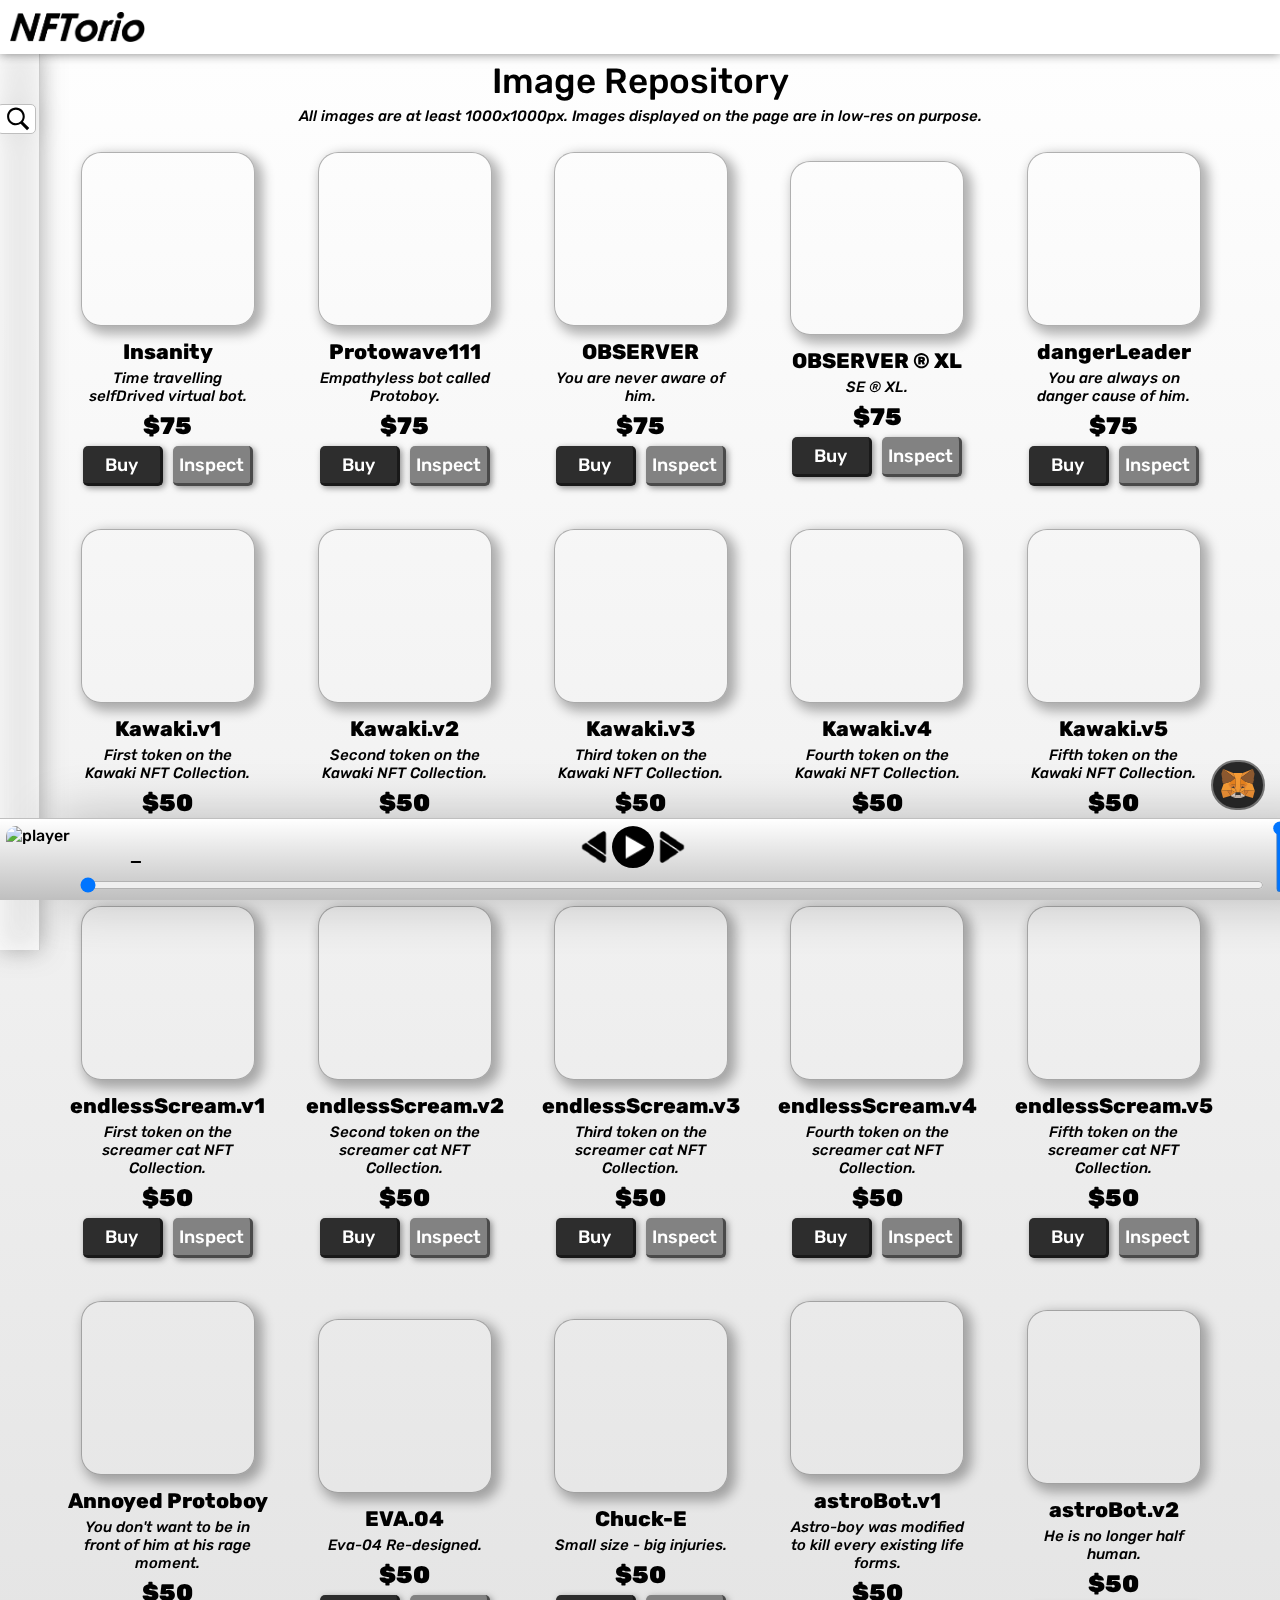
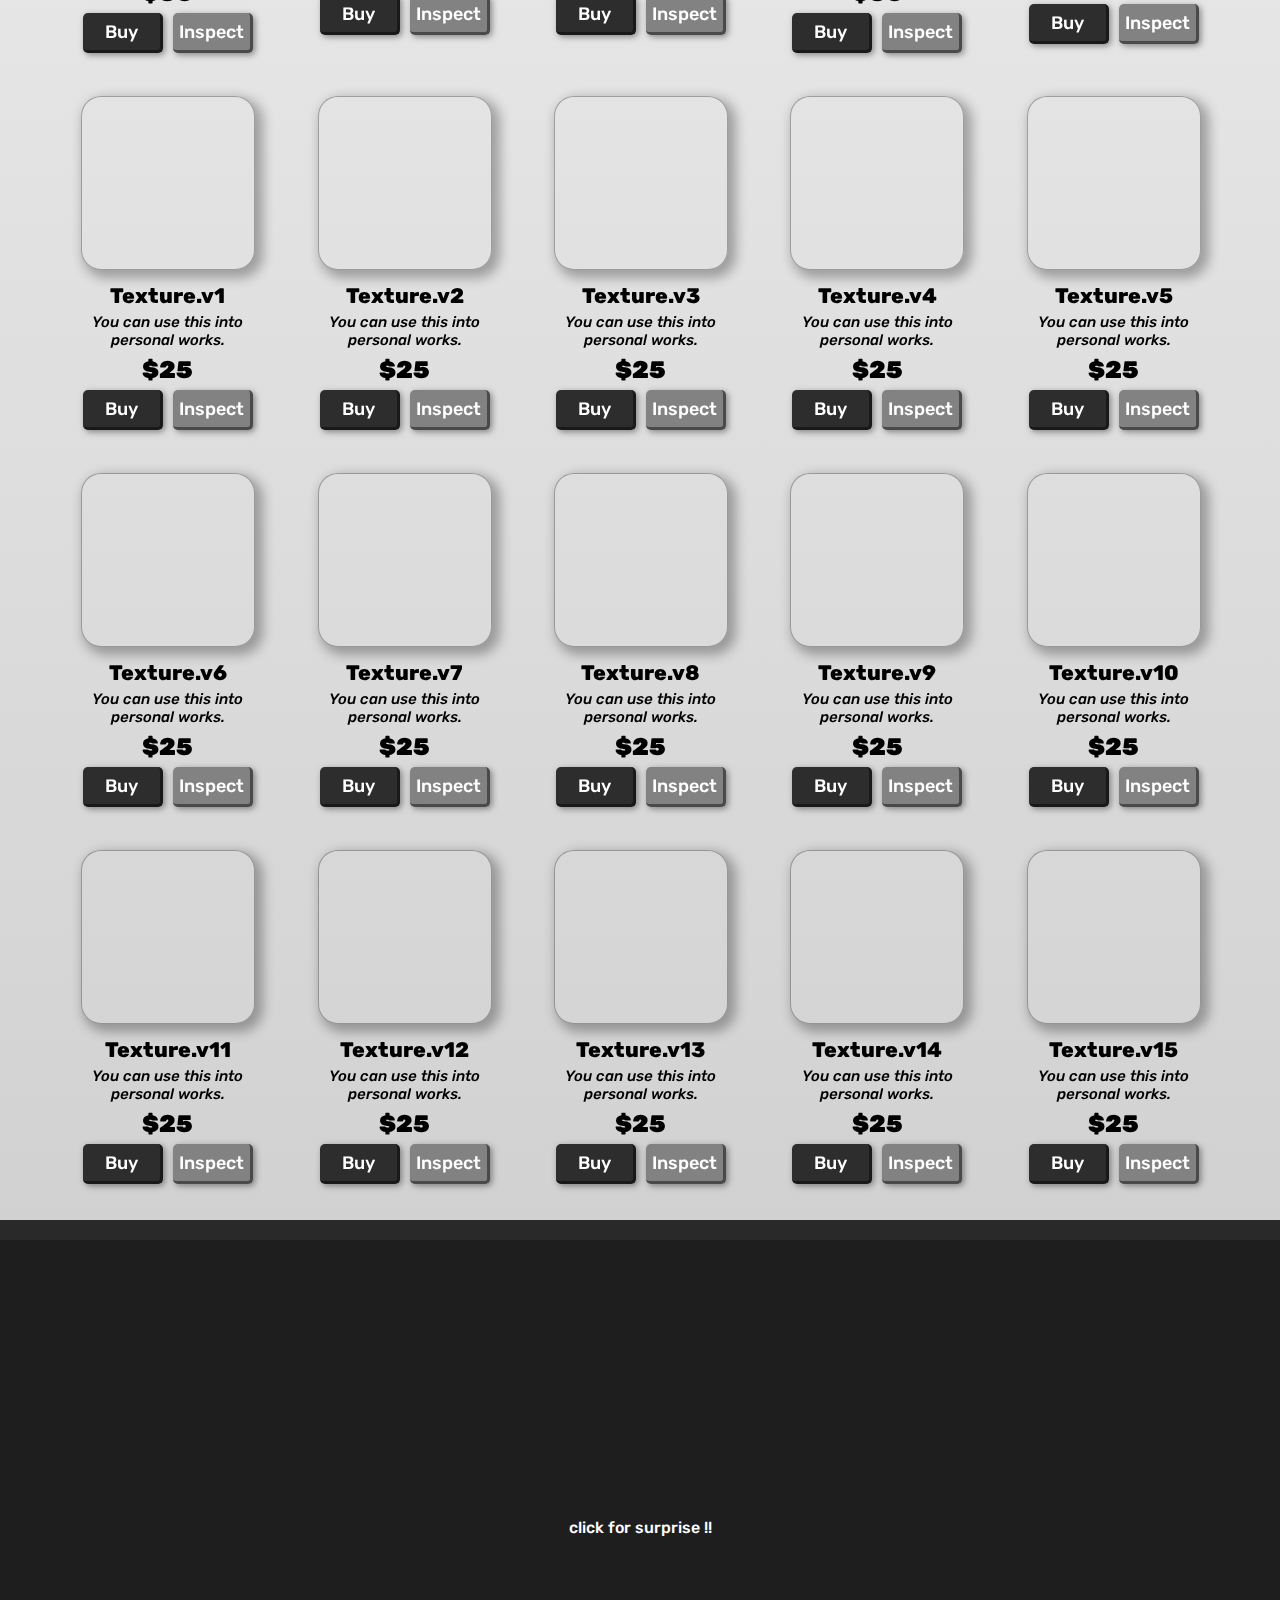
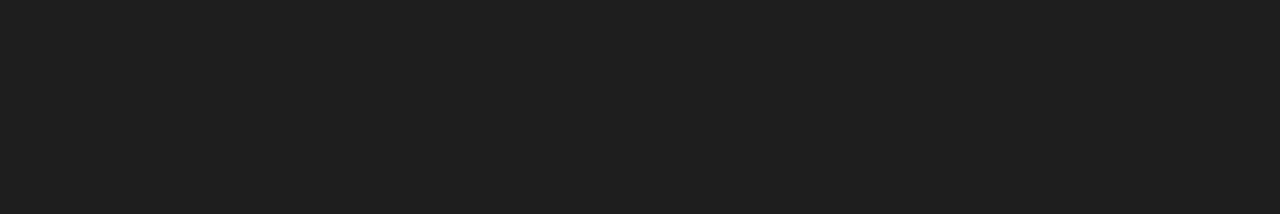
==== commit 8c337921: "player" ====
--- a/index.html
+++ b/index.html
@@ -1,6 +1,5 @@
 <!DOCTYPE html>
 <html lang="en">
-
 <head>
     <meta charset="UTF-8">
     <meta http-equiv="X-UA-Compatible" content="IE=edge">
@@ -12,82 +11,51 @@
     <meta property="og:image" content="https://www.mediafire.com/convkey/0d91/gnr1a67fh8r5yw09g.jpg">
     <meta property="og:url" content="https://nftorio.vittoriopugliese.com/">
     <meta name="twitter:card" content="nftorio_card">
-    <link rel="shortcut icon" href="imgs/favicon.png">
+    <link rel="shortcut icon" href="files/imgs/favicon.png">
     <link rel="stylesheet" href="styles.css">
     <title>NFTorio</title>
 </head>
-
 <body id="body" style="overflow: hidden;">
-    <!-- preload -->
-    <div id="reproductor-container">
-        <div id="reproductor">
-            <audio id="audio" preload="metadata">
-                <source id="source" type="audio/mpeg">
-            </audio>
-
-            <img id="songPic" alt="player" draggable="false">
-            <h4 id="songName"></h4>
-
-            <input type="range" id="progressBar" value="0" min="0" max="10" step="0.1">
-            <h4 id="songCurrentTime"></h4>
-            <h4 id="songTime"></h4>
-            <h4 id="separator">_</h4>
-
-            <div id="controls">
-                <img id="last" src="imgs/svgs/nextMusic.png">
-                <img id="playpause" src="imgs/svgs/playMusic.png">
-                <img id="next" src="imgs/svgs/nextMusic.png">
-            </div>
-
-            <input type="range" id="volumeRange" value="1" step="0.1" min="0" max="1">
-        </div>
-    </div>
-
+<!-- player -->
+<div id="reproductor-container"></div>
+<!-- preload -->
     <div id="spinnerCenter">
-        <img alt="preloadImg" draggable="false" style="width: 5.4rem; height: 5.4rem;"
-            src="imgs/svgs/spinner.svg"></img>
-        <img alt="preloadImg" draggable="false" style="width: 220px;margin-top: 10px;" src="imgs/nftorio.png"
-            alt="nav-brand-logo">
+        <img alt="preloadImg" draggable="false" style="width: 5.4rem; height: 5.4rem;" src="files/imgs/svgs/spinner.svg"alt="nav-brand-spinner">
+        <img alt="preloadImg" draggable="false" style="width: 220px;margin-top: 10px;" src="files/imgs/nftorio.png" alt="nav-brand-logo">
     </div>
     <!-- nav -->
     <div id="modalBackground" style="display: none;"></div>
+<!-- nav -->
     <header>
         <nav>
-            <a href="index.html" id="isologotipo"></a>
-            <button id="mask" onclick="connect()" type="button"><img draggable="false" src="imgs/svgs/metamask.svg"
-                    alt="metamask connect button" style="height: 2.5em;width: 2.5em;user-select: none;"></button>
+            <a href="../../index.html" id="isologotipo"></a>
+            <button id="mask" onclick="connect()" type="button">
+                <img draggable="false" src="files/imgs/svgs/metamask.svg" alt="metamask-connect-button" style="height: 2.5em;width: 2.5em;user-select: none;">
+            </button>
         </nav>
     </header>
-    <!-- search -->
+<!-- search -->
     <aside id="aSide">
         <div id="aside-wrapper">
             <h2 id="search-text">Search...</h2>
             <div>
-                <img src="imgs/svgs/search.svg" id="search-icon" alt="search icon">
-                <input id="search-input" type="text" value="" name="search-input">
+                <img src="files/imgs/svgs/search.svg" id="search-icon" alt="search icon">
+                <input id="search-input" type="text" name="search-input">
             </div>
-
-            <button class="Fbtn" id="magixs" style="width: 50px;"><img alt="cards-button" style="margin-top: 4px;"
-                    src="imgs/svgs/cod.png"></button>
-            <button class="Fbtn" id="normal" style="width: 50px;"><img alt="cards-button" style="margin-top: 4px;"
-                    src="imgs/svgs/codo.png"></button>
+            <button class="Fbtn" id="magixs" style="width: 50px;"><img alt="cards-button" style="margin-top: 4px;" src="files/imgs/svgs/cod.png"></button>
+            <button class="Fbtn" id="normal" style="width: 50px;"><img alt="cards-button" style="margin-top: 4px;" src="files/imgs/svgs/codo.png"></button>
         </div>
     </aside>
-    <!-- modal -->
+<!-- modal -->
     <div id="productModal" style="display: none;" class="productBoxNFT"></div>
-    <!-- eneftis -->
+<!-- eneftis -->
     <div id="wrapper">
         <h2>Image Repository</h2>
-        <p>all images are at least 1000x1000px. Images displayed on the page are in low-res on purpose.</p>
+        <p>All images are at least 1000x1000px. Images displayed on the page are in low-res on purpose.</p>
 
         <div id="productGrid">
             <div id="added" style="display: none;"></div>
-            <div id="added">
-                <button class="Fbtn" id="musicBtn" track="0">insanity</button>
-                <button class="Fbtn" id="musicBtn" track="1">proto</button>
-                <button class="Fbtn" id="musicBtn" track="2">oro</button>
-                <button class="Fbtn" id="musicBtn" track="3">satm</button>
-            </div>
+            <div id="added"></div>
             <div id="added"></div>
             <div id="added"></div>
             <div id="added"></div>
@@ -125,17 +93,21 @@
             <div id="added"></div>
         </div>
 
-
     </div>
-    <!-- footer -->
-    <footer>
-        <div>
-            <a class="blockoPayBtn" style="cursor: pointer;color: white;" data-toggle="modal"
-                data-uid=13c84765d6454330>click for surprise !!</a>
-        </div>
-    </footer>
-    <script src="https://www.blockonomics.co/js/pay_button.js"></script>
-    <script src="app.js"></script>
+<!-- footer -->
+<footer>
+    <div>
+        <a class="blockoPayBtn" style="cursor: pointer;color: white;" data-toggle="modal" data-uid=13c84765d6454330>click for surprise !!</a>
+    </div>
+</footer>
+<script src="https://www.blockonomics.co/js/pay_button.js"></script>
+<script src="files/components/preload.js"></script>
+<script src="files/components/objects.js"></script>
+<script src="files/components/dig.js"></script>
+<script src="files/components/search.js"></script>
+<script src="files/components/share.js"></script>
+<script src="files/components/web3.js"></script>
+<script src="files/components/player.js"></script>
 </body>
 
 </html>--- a/styles.css
+++ b/styles.css
@@ -18,7 +18,7 @@
   color: black;
 }
 a:hover {
-  color: rgb(70, 70, 70);
+  color: rgb(205, 205, 205);
 }
 
 body {
@@ -69,9 +69,9 @@
 }
 #isologotipo {
   margin: auto 0px;
-  background-image: url(imgs/nftorio.png);
+  background-image: url(files/imgs/nftorio.png);
   width: 135px;
-  height: 40px;
+  height: 45px;
   background-repeat: no-repeat;
   background-size: 135px;
   background-position: center;
@@ -487,11 +487,126 @@
   top: 60%;
   right: 75px;
 }
+/* music gridz */
+#musicGrid{
+  display: grid;
+  grid-template-columns: 1fr;
+  width: 100%;
+  column-gap: 10px;
+  row-gap: 10px;
+  margin: 0px auto;
+}
+.trackBox{
+  display: grid;
+  grid-template-columns: 35% 65%;
+  grid-template-rows: 27% 33% 20% 20% ;
+  max-width: 800px;
+  min-width: 600px;
+  max-height: 222px;
+  padding: 20px;
+  margin: 2px auto;
+  border: 2px solid transparent;
+  border-radius: 20px;
+  transition: filter 0.15s, border 0.25s;
+}
+.trackBox:hover{
+  background-color: rgba(255, 255, 255, 0.472);
+  filter: drop-shadow(0px 0px 12px rgba(154, 154, 154, 0.9));
+  border: 2px solid rgb(220, 220, 220);
+}
+.trackImage{
+  display: flex;
+  justify-content: center;
+  align-items: center;
+  grid-column: 1/2;
+  margin: 3px auto;
+  width: 174px;
+  height: 174px;
+  border-radius: 20px;
+  background-repeat: no-repeat;
+  background-size: cover;
+  background-position: center center;
+  box-shadow: 5px 5px 12px 3px rgba(0, 0, 0, 0.3);
+  border: 1px solid rgba(0, 0, 0, 0.3);
+  transition: width 0.3s, height 0.3s;
+  filter: saturate(1.05);
+}
+.trackTitle{
+  grid-column: 2/3;
+  font-size: 28px;
+  font-weight: 800;
+  margin: 10px auto 0px auto;
+  white-space: nowrap;
+}
+.trackDescription{
+  grid-column: 2/3;
+  width: 90%;
+  font-size: 18px;
+  font-style: italic;
+  margin: 5px auto;
+}
+.trackPrice{
+  grid-column: 2/3;
+  font-size: 28px;
+  margin: 2px auto 4px auto;
+  font-weight: 900;
+  font-style: normal;
+  display: flex;
+  justify-content: left;
+  align-items: left;
+}
+.SCbtn{
+  display: flex;
+  justify-content: center;
+  align-items: center;
+  width: 120px;
+  grid-column: 2/3;
+  grid-row: 4/5;
+  font-weight: 900;
+  color: black;
+  font-size: 16px;
+  border-style: none;
+  background-color: #ff7c1e;
+  border: 1px solid rgb(214, 88, 10);
+  box-shadow: #fb6a03 2px 2px 4px;
+  border-radius: 10px;
+  cursor: pointer;
+  position: relative;
+  left: 200px;
+}
+.detailsBtn{
+  display: flex;
+  justify-content: center;
+  align-items: center;
+  width: 120px;
+  grid-column: 2/3;
+  grid-row: 4/5;
+  font-weight: 900;
+  color: white;
+  font-size: 16px;
+  border-style: none;
+  background-color: #2d2d2d;
+  box-shadow: #484848 2px 2px 4px;
+  border-radius: 10px;
+  cursor: pointer;
+  position: relative;
+  left: 40px;
+}
+.playBtn{
+  border-style: none;
+  background-color: transparent;
+  padding: 10px;
+  cursor: pointer;
+  display: flex;
+  justify-content: center;
+  border-radius: 30px;
+  width: 70px;
+  opacity: 0.54;
+}
 
 /* pleyieerr */
-#reproductor-container {
-  display: flex;
-  justify-content: space-between;
+#reproductor-container{
+  display: flex;
   width: 100vw;
   height: 82px;
   margin: 0px auto;
@@ -501,10 +616,14 @@
   z-index: 200;
   padding: 5px 10px;
   background-image: linear-gradient(to top, rgb(191, 191, 191) 0%, white 100%);
+  border-top: 1px solid rgb(191, 191, 191);
   box-shadow: 54px 0px 54px rgb(0 0 0 / 24%);
   user-select: none;
   transition: all 0.3s;
 }
+/* #reproductor-container:hover{
+  height: 120px;
+} */
 #reproductor {
   position: relative;
   display: flex;
@@ -525,7 +644,7 @@
   position: absolute;
   width: 100px;
   height: 50%;
-  top: 15px;
+  top: 20px;
   right: 41%;
   transform: scale(1.4) translate(-50%, -50%);
 }
@@ -533,7 +652,7 @@
   position: absolute;
   width: 30px;
   margin: 0px auto;
-  top: 15px;
+  top: 10px;
   right: 35px;
   background-color: white;
   border-radius: 100px;
@@ -542,16 +661,16 @@
 #last,
 #next {
   position: absolute;
-  top: 0px;
-  transform: rotate(90deg) scale(0.35);
+  top: 5px;
+  transform: rotate(0deg) scale(0.6);
   cursor: pointer;
 }
 #next {
-  right: -10px;
+  right: 3px;
 }
 #last {
-  right: 50px;
-  transform: rotate(270deg) scale(0.35);
+  right: 57px;
+  transform: rotate(180deg) scale(0.6);
 }
 #volumeRange {
   position: absolute;
@@ -625,11 +744,11 @@
     grid-template-columns: 1fr 1fr 1fr;
   }
   #productModal {
-    min-width: 92%;
+    min-width: 54%;
   }
   #nftImage {
-    width: 250px;
-    height: 250px;
+    width: 325px;
+    height: 325px;
   }
   #nftTitle,
   #nftPrice {
@@ -650,21 +769,21 @@
     height: 50%;
     top: 20px;
     right: -50px;
-    transform: scale(1.8) translate(-50%, -50%);
+    transform: scale(1.2) translate(-50%, -50%);
   }
   #playpause {
     width: 30px;
-    top: 15px;
-    right: 34px;
-    transform: scale(0.74);
+    top: 10px;
+    right: 70px;
+    transform: scale(1);
   }
   #next {
-    right: -3px;
-    transform: rotate(90deg) scale(0.3);
+    right: 40px;
+    transform: rotate(0deg) scale(0.54);
   }
   #last {
-    right: 41px;
-    transform: rotate(270deg) scale(0.3);
+    right: 90px;
+    transform: rotate(180deg) scale(0.54);
   }
   #volumeRange {
     width: 80px;
@@ -707,6 +826,11 @@
     max-width: 254px;
   }
 
+  #progressBar {
+    width: 87%;
+    left: 70px;
+    bottom: 2px;
+  }
 }
 
 @media (max-width: 575px) {
@@ -717,7 +841,7 @@
     min-width: 90%;
   }
   #progressBar {
-    width: 75%;
+    width: 72%;
     left: 70px;
     bottom: 2px;
   }
@@ -771,7 +895,7 @@
     height: 50%;
     top: 30px;
     right: -64px;
-    transform: scale(1.8) translate(-50%, -50%);
+    transform: scale(1.4) translate(-50%, -50%);
   }
 }
 
@@ -794,6 +918,17 @@
     font-style: italic;
     margin: 5px auto;
   }
+  #nftImage {
+    width: 275px;
+    height: 275px;
+  }
+  #controls {
+    width: 100px;
+    height: 50%;
+    top: 20px;
+    right: -100px;
+    transform: scale(1.2) translate(-50%, -50%);
+  }
 }
 
 @media (max-width: 325px) {
@@ -818,6 +953,10 @@
 
 @media (max-height: 675px) {
   #nftImage {
+    width: 250px;
     height: 250px;
   }
-}
+  #productModal {
+    min-width: 85%;
+  }
+}
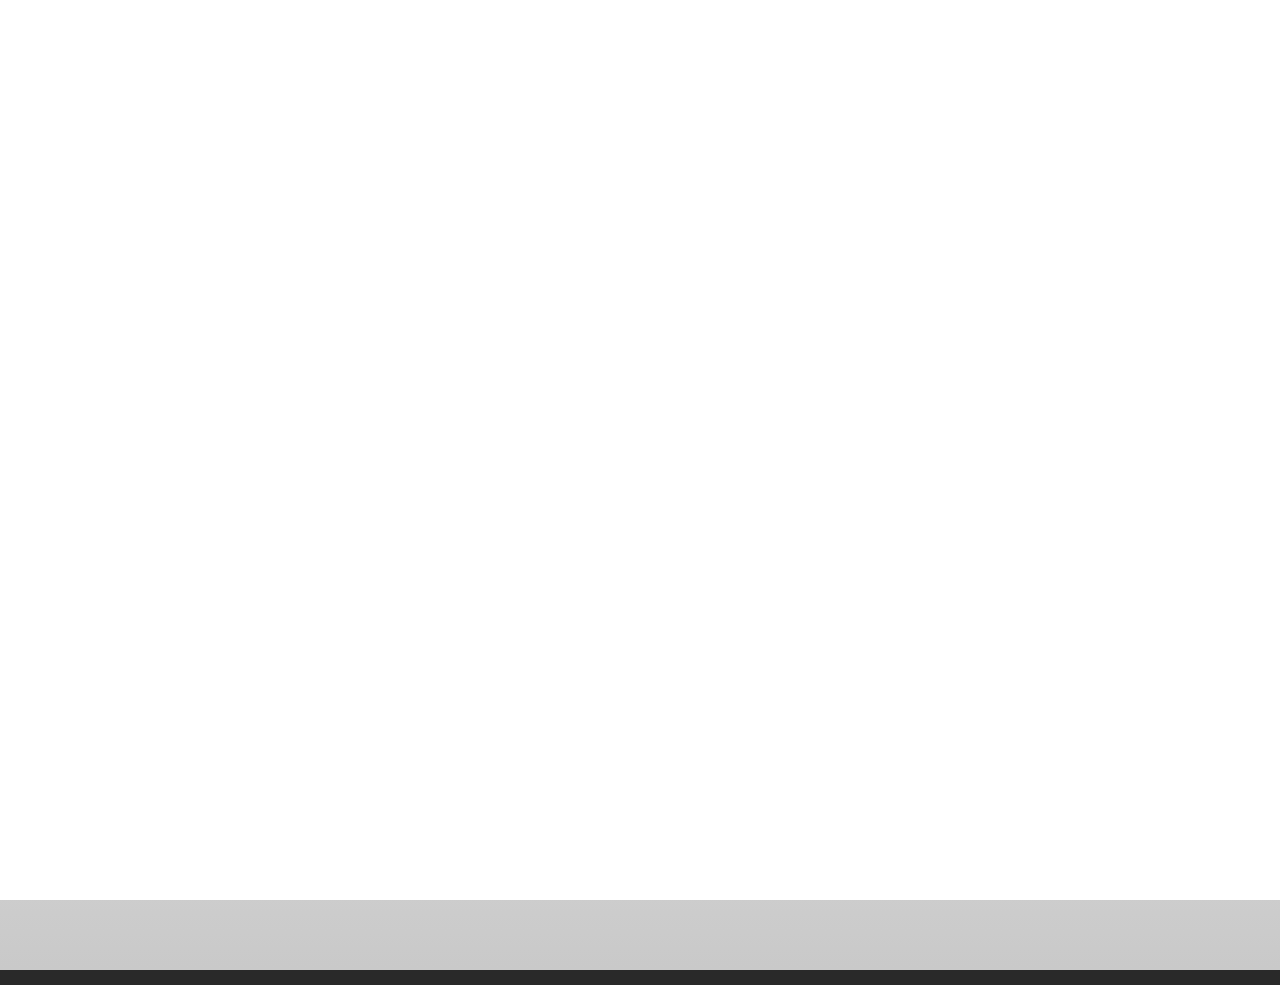
==== commit 38197cca: "audioFiles" ====
--- a/index.html
+++ b/index.html
@@ -11,103 +11,42 @@
     <meta property="og:image" content="https://www.mediafire.com/convkey/0d91/gnr1a67fh8r5yw09g.jpg">
     <meta property="og:url" content="https://nftorio.vittoriopugliese.com/">
     <meta name="twitter:card" content="nftorio_card">
-    <link rel="shortcut icon" href="files/imgs/favicon.png">
+    <link rel="shortcut icon" href="imgs/favicon.png">
     <link rel="stylesheet" href="styles.css">
     <title>NFTorio</title>
 </head>
 <body id="body" style="overflow: hidden;">
 <!-- player -->
-<div id="reproductor-container"></div>
+<div id="reproductor-container" style="display: none;"></div>
 <!-- preload -->
-    <div id="spinnerCenter">
-        <img alt="preloadImg" draggable="false" style="width: 5.4rem; height: 5.4rem;" src="files/imgs/svgs/spinner.svg"alt="nav-brand-spinner">
-        <img alt="preloadImg" draggable="false" style="width: 220px;margin-top: 10px;" src="files/imgs/nftorio.png" alt="nav-brand-logo">
+    <div id="preLoad"></div>
+<!-- nav -->
+    <header></header>
+<!-- index -->
+<div id="wrapper">
+
+    <div style="display: flex;flex-direction: column;position: absolute;transform: translate(-50%,-50%);top: 40%;left: 50%;">
+        <h4 style="font-size: 30px;">Index Page Work in Progress...</h4>
+        <img width="300px" draggable="false" src="https://www.memesmonkey.com/images/memesmonkey/c9/c90d64a747621649b15dcc56abc7a791.jpeg">
+        <div style="display: flex;flex-direction: column;justify-content: center;">
+            <button style="margin: 10px;width: 65%;display: flex;justify-content: center;align-items: center;left: 30px;position: relative;" class="Fbtn"><a href="pages/images.html" style="color: white;">Image Repository</a></button>
+            <button style="margin: 10px;width: 65%;display: flex;justify-content: center;align-items: center;left: 30px;position: relative;" class="Fbtn"><a href="pages/music.html" style="color: white;">Music Repository</a></button>
+            <button style="margin: 10px;width: 65%;display: flex;justify-content: center;align-items: center;left: 30px;position: relative;" class="Fbtn" id="ijustwantmusic">I just want to listen music</button>
+        </div>
     </div>
-    <!-- nav -->
-    <div id="modalBackground" style="display: none;"></div>
-<!-- nav -->
-    <header>
-        <nav>
-            <a href="../../index.html" id="isologotipo"></a>
-            <button id="mask" onclick="connect()" type="button">
-                <img draggable="false" src="files/imgs/svgs/metamask.svg" alt="metamask-connect-button" style="height: 2.5em;width: 2.5em;user-select: none;">
-            </button>
-        </nav>
-    </header>
-<!-- search -->
-    <aside id="aSide">
-        <div id="aside-wrapper">
-            <h2 id="search-text">Search...</h2>
-            <div>
-                <img src="files/imgs/svgs/search.svg" id="search-icon" alt="search icon">
-                <input id="search-input" type="text" name="search-input">
-            </div>
-            <button class="Fbtn" id="magixs" style="width: 50px;"><img alt="cards-button" style="margin-top: 4px;" src="files/imgs/svgs/cod.png"></button>
-            <button class="Fbtn" id="normal" style="width: 50px;"><img alt="cards-button" style="margin-top: 4px;" src="files/imgs/svgs/codo.png"></button>
-        </div>
-    </aside>
-<!-- modal -->
-    <div id="productModal" style="display: none;" class="productBoxNFT"></div>
-<!-- eneftis -->
-    <div id="wrapper">
-        <h2>Image Repository</h2>
-        <p>All images are at least 1000x1000px. Images displayed on the page are in low-res on purpose.</p>
 
-        <div id="productGrid">
-            <div id="added" style="display: none;"></div>
-            <div id="added"></div>
-            <div id="added"></div>
-            <div id="added"></div>
-            <div id="added"></div>
-            <div id="added"></div>
-            <div id="added"></div>
-            <div id="added"></div>
-            <div id="added"></div>
-            <div id="added"></div>
-            <div id="added"></div>
-            <div id="added"></div>
-            <div id="added"></div>
-            <div id="added"></div>
-            <div id="added"></div>
-            <div id="added"></div>
-            <div id="added"></div>
-            <div id="added"></div>
-            <div id="added"></div>
-            <div id="added"></div>
-            <div id="added"></div>
-            <div id="added"></div>
-            <div id="added"></div>
-            <div id="added"></div>
-            <div id="added"></div>
-            <div id="added"></div>
-            <div id="added"></div>
-            <div id="added"></div>
-            <div id="added"></div>
-            <div id="added"></div>
-            <div id="added"></div>
-            <div id="added"></div>
-            <div id="added"></div>
-            <div id="added"></div>
-            <div id="added"></div>
-            <div id="added"></div>
-            <div id="added"></div>
-        </div>
-
-    </div>
+</div>
 <!-- footer -->
-<footer>
-    <div>
-        <a class="blockoPayBtn" style="cursor: pointer;color: white;" data-toggle="modal" data-uid=13c84765d6454330>click for surprise !!</a>
-    </div>
-</footer>
-<script src="https://www.blockonomics.co/js/pay_button.js"></script>
-<script src="files/components/preload.js"></script>
-<script src="files/components/objects.js"></script>
-<script src="files/components/dig.js"></script>
-<script src="files/components/search.js"></script>
-<script src="files/components/share.js"></script>
-<script src="files/components/web3.js"></script>
-<script src="files/components/player.js"></script>
+<footer id="innerFooter"></footer>
+<!-- scripts -->
+<script src="components/preload.js"></script>
+<script src="components/nav.js"></script>
+<script src="components/objects.js"></script>
+<script src="components/web3.js"></script>
+<script src="components/player.js"></script>
+<script src="components/firebase.js"></script>
+<script src="components/footer.js"></script>
 </body>
 
-</html>+</html>
+
--- a/styles.css
+++ b/styles.css
@@ -29,7 +29,7 @@
 .hide {
   display: none;
 }
-#spinnerCenter {
+#preLoad {
   background-color: white;
   display: flex;
   justify-content: center;
@@ -45,6 +45,17 @@
   opacity: 1;
   transition: opacity 0.4s;
 }
+#isologotipo {
+  margin: auto 0px;
+  background-image: url(imgs/nftorio.png);
+  width: 135px;
+  height: 45px;
+  background-repeat: no-repeat;
+  background-size: 135px;
+  background-position: center;
+  position: relative;
+  transition: all 0.54s ease-out;
+}
 #wrapper {
   width: 80vw;
   min-height: 100vh;
@@ -67,24 +78,34 @@
   box-shadow: 0px 0px 10px rgba(30, 30, 30, 0.54);
   transition: all 0.3s;
 }
-#isologotipo {
-  margin: auto 0px;
-  background-image: url(files/imgs/nftorio.png);
-  width: 135px;
-  height: 45px;
-  background-repeat: no-repeat;
-  background-size: 135px;
-  background-position: center;
-  position: absolute;
-  transition: all 0.54s ease-out;
-}
-.isologotipoEnMedio {
-  top: 100px !important;
-  left: 2% !important;
-  width: 80% !important;
-  background-size: 80% !important;
-  max-width: 600px !important;
-  height: 200px !important;
+#nav-links {
+  display: flex;
+  padding: 0px;
+  user-select: none;
+}
+#nav-links ul {
+  padding: 0px;
+  display: flex;
+}
+#nav-links li {
+  list-style: none;
+  margin-right: 0px auto;
+  margin: 0px 4px;
+}
+#nav-links a {
+  color: #787878;
+  padding: 10px;
+  display: flex;
+  justify-content: center;
+  font-size: 18px;
+  white-space: nowrap;
+  font-weight: 600;
+  transition: all 0.2s;
+}
+#nav-links a:hover {
+  color: #242424;
+  padding: 10px;
+  font-weight: 600;
 }
 h2 {
   text-align: center;
@@ -181,7 +202,7 @@
   display: flex;
   flex-flow: column;
   justify-content: center;
-  padding: 10px;
+  padding: 15px;
   margin: 2px;
   border: 2px solid transparent;
   border-radius: 10px;
@@ -267,7 +288,6 @@
   border-left: 3px solid rgb(54, 54, 54);
   border-top: 3px solid rgb(54, 54, 54);
 }
-
 #InspectButtons {
   display: flex;
   width: 100%;
@@ -308,7 +328,7 @@
   position: fixed;
   top: 0px;
   left: 0px;
-  z-index: 200;
+  z-index: 300;
   width: 200vw;
   height: 200vh;
   margin: 0px auto;
@@ -362,20 +382,6 @@
   right: 8px;
   height: 24px;
   cursor: pointer;
-}
-footer {
-  z-index: 10;
-  position: relative;
-  display: flex;
-  height: 594px;
-  width: 100vw;
-  justify-content: center;
-  background-color: rgb(30, 30, 30);
-  margin: 0 auto;
-  align-content: flex-end;
-  text-align: center;
-  flex-direction: column;
-  border-top: 20px solid rgba(45, 45, 45, 0.75);
 }
 #mask {
   position: fixed;
@@ -401,7 +407,7 @@
 #CryptoButtons a {
   height: 50px;
   width: 50px;
-  background-color: white;
+  background-color: black;
   border-radius: 100%;
   cursor: pointer;
 }
@@ -432,97 +438,67 @@
   background-attachment: fixed;
 }
 
-/* landing bg */
-
-#landingBody {
-  overflow-x: hidden !important;
-  background: linear-gradient(154deg, #f5f5f5 30%, #7e7e7e 100%);
-  height: 1000vh;
-}
-#landingWrapper {
-  height: 100vh;
-  width: 100vw;
-  display: flex;
-  position: relative;
-  justify-content: center;
-  user-select: none;
-}
-#imageDivContainer {
-  display: flex;
-  justify-content: center;
-  position: sticky;
-  right: 0;
-  top: 10%;
-  width: 100%;
-  max-width: 350px;
-  height: 80vh;
-  /* background-color: rgb(225, 255, 0); */
-  background-attachment: fixed;
-  background-repeat: no-repeat;
-  background-size: cover;
-}
-#imageDiv1,
-#imageDiv2,
-#imageDiv3 {
-  width: 100%;
-  height: 100%;
-  max-height: 354px;
-  max-width: 354px;
-  background-repeat: no-repeat;
-  background-size: cover;
-  position: absolute;
-  box-shadow: 0px 0px 30px rgba(30, 30, 30, 0.8);
-  transition: all 0.4s;
-  border-radius: 25px;
-}
-#imageDiv1 {
-  top: 0;
-  right: 75px;
-}
-#imageDiv2 {
-  top: 30%;
-  right: 75px;
-}
-#imageDiv3 {
-  top: 60%;
-  right: 75px;
-}
 /* music gridz */
-#musicGrid{
+#musicGrid {
   display: grid;
-  grid-template-columns: 1fr;
-  width: 100%;
-  column-gap: 10px;
-  row-gap: 10px;
-  margin: 0px auto;
-}
-.trackBox{
+  grid-template-columns: 1fr 1fr;
+  width: 80%;
+  margin: 0px auto;
+}
+#trackModal{
   display: grid;
-  grid-template-columns: 35% 65%;
-  grid-template-rows: 27% 33% 20% 20% ;
+  grid-template-rows: 10% 60% 15% 15%;
+  justify-content: center;
+  align-items: center;
+  min-width: 600px;
+  width: 35%;
+  height: 75%;
+  margin: 0px auto;
+  padding: 5px;
+  max-width: 900px;
+  min-width: 500px;
+  max-height: 600px;
+  min-height: 500px;
+  position: fixed;
+  left: 0px;
+  right: 0px;
+  top: 4em;
+  z-index: 500;
+  opacity: 0;
+  transition: opacity 0.4s;
+  border-radius: 15px;
+  background: linear-gradient(174deg, #ffffff 0%, #848484 100%);
+  border: 2px solid rgb(130, 130, 130);
+  box-shadow: 10px 10px 15px 5px rgba(0, 0, 0, 0.6);
+}
+.trackBox {
+  display: grid;
+  grid-template-columns: 40% 60%;
+  grid-template-rows: 25% 45% 30%;
   max-width: 800px;
-  min-width: 600px;
+  min-width: 540px;
   max-height: 222px;
-  padding: 20px;
+  padding: 15px;
   margin: 2px auto;
   border: 2px solid transparent;
   border-radius: 20px;
   transition: filter 0.15s, border 0.25s;
 }
-.trackBox:hover{
+.trackBox:hover {
   background-color: rgba(255, 255, 255, 0.472);
   filter: drop-shadow(0px 0px 12px rgba(154, 154, 154, 0.9));
   border: 2px solid rgb(220, 220, 220);
 }
-.trackImage{
+.trackImage {
   display: flex;
   justify-content: center;
   align-items: center;
   grid-column: 1/2;
-  margin: 3px auto;
-  width: 174px;
+  grid-row: 1/5;
+  margin: auto 0px;
+  width: 178px;
   height: 174px;
-  border-radius: 20px;
+  border-radius: 25px;
   background-repeat: no-repeat;
   background-size: cover;
   background-position: center center;
@@ -531,81 +507,94 @@
   transition: width 0.3s, height 0.3s;
   filter: saturate(1.05);
 }
-.trackTitle{
+.trackTitle {
   grid-column: 2/3;
-  font-size: 28px;
+  grid-row: 1/2;
+  font-size: 24px;
   font-weight: 800;
-  margin: 10px auto 0px auto;
+  margin: auto 0px;
   white-space: nowrap;
 }
-.trackDescription{
+.trackDescription {
   grid-column: 2/3;
-  width: 90%;
-  font-size: 18px;
+  grid-row: 2/3;
+  width: 274px;
+  font-size: 16px;
   font-style: italic;
-  margin: 5px auto;
-}
-.trackPrice{
-  grid-column: 2/3;
-  font-size: 28px;
-  margin: 2px auto 4px auto;
+  margin: auto 0px;
+  text-align: left;
+}
+.trackDuration {
+  font-size: 22px;
+  margin: auto 0px;
   font-weight: 900;
   font-style: normal;
   display: flex;
   justify-content: left;
-  align-items: left;
-}
-.SCbtn{
-  display: flex;
-  justify-content: center;
+}
+#buttonsContainer{
+  display: flex;
+  justify-content: left;
   align-items: center;
-  width: 120px;
+  gap: 15px;
+}
+.SCbtn,
+.detailsBtn {
+  display: flex;
+  justify-content: center;
+  align-items: center;
+  width: 54px;
+  height: 34px;
   grid-column: 2/3;
-  grid-row: 4/5;
+  grid-row: 3/4;
   font-weight: 900;
-  color: black;
-  font-size: 16px;
-  border-style: none;
+  border-radius: 8px;
+  margin: auto 0px;
+  cursor: pointer;
+  transition: all 0.1s;
+}
+.SCbtn {
   background-color: #ff7c1e;
-  border: 1px solid rgb(214, 88, 10);
-  box-shadow: #fb6a03 2px 2px 4px;
-  border-radius: 10px;
-  cursor: pointer;
-  position: relative;
-  left: 200px;
-}
-.detailsBtn{
-  display: flex;
-  justify-content: center;
-  align-items: center;
-  width: 120px;
-  grid-column: 2/3;
-  grid-row: 4/5;
-  font-weight: 900;
-  color: white;
-  font-size: 16px;
-  border-style: none;
+  border-right: 3px solid #e66312;
+  border-bottom: 3px solid #e66312;
+  box-shadow: #e66312 2px 2px 4px;
+}
+.SCbtn img{
+  filter: invert(1);
+}
+
+.SCbtn:active {
+  border-right: 1px solid #e66312;
+  border-bottom: 1px solid #e66312;
+  border-left: 3px solid #e66312;
+  border-top: 3px solid #e66312;
+}
+.detailsBtn {
   background-color: #2d2d2d;
   box-shadow: #484848 2px 2px 4px;
-  border-radius: 10px;
-  cursor: pointer;
-  position: relative;
-  left: 40px;
-}
-.playBtn{
+  border-right: 3px solid #484848;
+  border-bottom: 3px solid #484848;
+}
+.detailsBtn:active {
+  border-right: 1px solid #484848;
+  border-bottom: 1px solid #484848;
+  border-left: 3px solid #484848;
+  border-top: 3px solid #484848;
+}
+.playBtn {
   border-style: none;
   background-color: transparent;
   padding: 10px;
   cursor: pointer;
   display: flex;
   justify-content: center;
-  border-radius: 30px;
-  width: 70px;
-  opacity: 0.54;
+  border-radius: 26px;
+  width: 64px;
+  opacity: 0.74;
 }
 
 /* pleyieerr */
-#reproductor-container{
+#reproductor-container {
   display: flex;
   width: 100vw;
   height: 82px;
@@ -615,21 +604,35 @@
   left: 0px;
   z-index: 200;
   padding: 5px 10px;
-  background-image: linear-gradient(to top, rgb(191, 191, 191) 0%, white 100%);
+  background-image: linear-gradient(to top, rgb(191, 191, 191) 0%, white 80%);
   border-top: 1px solid rgb(191, 191, 191);
   box-shadow: 54px 0px 54px rgb(0 0 0 / 24%);
   user-select: none;
   transition: all 0.3s;
 }
-/* #reproductor-container:hover{
-  height: 120px;
-} */
 #reproductor {
   position: relative;
   display: flex;
   width: 100%;
   max-width: 1285px;
   margin: 0px auto;
+}
+#topBar{
+  display: flex;
+  justify-content: center;
+  align-items: center;
+  position: absolute;
+  top: -10px;
+  left: 50%;
+  width: 54px;
+  transform: translate(-50%, -50%);
+  border-radius: 10px 10px 0px 0px;
+  height: 12px;
+  max-width: 1285px;
+  margin: 0px auto;
+  background-color: white;
+  border-top: 1px solid rgb(191, 191, 191);
+  cursor: pointer;
 }
 #songPic {
   display: flex;
@@ -678,6 +681,8 @@
   bottom: 30px;
   right: -50px;
   transform: rotate(270deg) scale(0.9);
+  transition: all 0.25s;
+  accent-color: rgb(74, 74, 74);
 }
 #songName {
   font-size: 18px;
@@ -713,9 +718,169 @@
   left: 70px;
   bottom: 2px;
   margin: 0px auto;
+  transition: all 0.25s;
+  accent-color: hsl(0, 0%, 45%);
+}
+#playerMin{
+  width: 16px;
+  transition: all 0.54s;
+}
+
+/* footer finally */
+footer {
+  display: flex;
+  position: relative;
+  align-content: flex-end;
+  text-align: center;
+  flex-direction: column;
+  z-index: 220;
+  width: 100vw;
+  background-color: rgb(30, 30, 30);
+  margin: 0px auto;
+  color: white;
+  border-top: 15px solid rgba(45, 45, 45, 0.75);
+}
+#footerContainer {
+  width: 84%;
+  max-width: 750px;
+  height: 100%;
+  margin: 0px auto;
+  display: flex;
+  flex-direction: column;
+}
+.webDescription {
+  width: 100%;
+  height: 90px;
+  margin: 10px auto;
+}
+.webDescription #isologotipo {
+  position: absolute;
+  top: 25px;
+  left: 50%;
+  filter: invert(1);
+  transform: translate(-50%, -50%);
+  transition: all 5.4s;
+}
+.webDescription h4 {
+  position: relative;
+  top: 40px;
+  font-size: 18px;
+  margin: 0px auto;
+  width: 90%;
+}
+.socialMedia {
+  width: 100%;
+  height: 100%;
+}
+.socialMediaTexts {
+  /* grid maybe */
+}
+.socialMediaTexts h2 {
+  font-size: 30px;
+  font-weight: 900;
+  margin: 4px;
+}
+.socialMediaTexts h4 {
+  font-size: 16px;
+  width: 80%;
+  margin: 12px auto;
+}
+.footerEmailInputs {
+  user-select: none;
+  margin: 20px auto;
+}
+#emailInputText {
+  width: 254px;
+  height: 32px;
+  padding: 4px 10px;
+  font-size: 15px;
+  border-style: none;
+  border-radius: 6px;
+  margin: 5px 12px;
+}
+#emailInputButton {
+  font-size: 18px;
+  margin: 2px 12px;
+  height: 35px;
+  width: 80px;
+  border-radius: 8px;
+  cursor: pointer;
+  color: white;
+  background-color: #282828;
+  border-right: 3px solid #383838;
+  border-bottom: 3px solid #383838;
+  transition: all 0.05s;
+}
+#emailInputButton:active {
+  border-right: 1px solid #383838;
+  border-bottom: 1px solid #383838;
+  border-left: 3px solid #383838;
+  border-top: 3px solid #383838;
+}
+.mediaIcons {
+  margin: 25px auto;
+}
+.mediaIcons h2 {
+  font-size: 28px;
+  font-weight: 900;
+}
+.iconGroup {
+  display: flex;
+  justify-content: center;
+}
+.icon {
+  display: flex;
+  justify-content: center;
+  align-items: center;
+  border-radius: 25%;
+  border: 1px solid #484848;
+  width: 54px;
+  height: 50px;
+  margin: 10px;
+  background-color: #2d2d2d;
+  cursor: pointer;
+  transition: all 0.1s;
+  user-select: none;
+}
+.icon img {
+  filter: invert(1);
+  width: 32px;
+  height: 32px;
+  transition: all 0.1s;
+}
+.icon:hover {
+  background-color: #484848;
+  border: 1px solid #848484;
+}
+.icon:hover img {
+  width: 38px;
+  height: 38px;
+}
+.boringThings {
+  display: flex;
+  justify-content: space-between;
+  margin: 10px auto;
+}
+.boringThings p {
+  margin: 5px 10px;
+  width: 100%;
+  white-space: nowrap;
+}
+#separatorBar {
+  display: flex;
+  justify-content: center;
+  margin: 10px auto;
+  width: 85%;
+  max-width: 750px;
+  height: 1px;
+  background-color: #848484;
 }
 
 /* Media Queris */
+@media (max-width: 1575px) {
+
+}
+
 @media (max-width: 1275px) {
   #productGrid {
     width: 80%;
@@ -734,8 +899,12 @@
     right: -30px;
     transform: rotate(270deg) scale(0.9);
   }
-  #progressBar{
+  #progressBar {
     width: 90%;
+  }
+
+  #musicGrid {
+    grid-template-columns: 1fr;
   }
 }
 
@@ -794,7 +963,7 @@
   #progressBar {
     width: 90%;
     left: 70px;
-    bottom:4px;
+    bottom: 4px;
   }
 }
 
@@ -804,32 +973,79 @@
   }
   #productModal {
     min-width: 90%;
-  }
-  .isologotipoEnMedio {
-    top: 100px !important;
-    left: -25px !important;
-    width: 80% !important;
-    background-size: 80% !important;
-    max-width: 450px !important;
-    height: 175px !important;
-  }
-  #imageDivContainer {
-    width: 100%;
-    max-width: 254px;
-  }
-  #imageDiv1,
-  #imageDiv2,
-  #imageDiv3 {
-    width: 100%;
-    height: 100%;
-    max-height: 254px;
-    max-width: 254px;
   }
 
   #progressBar {
     width: 87%;
     left: 70px;
     bottom: 2px;
+  }
+
+  #footerContainer {
+    width: 90%;
+  }
+  .webDescription {
+    width: 100%;
+    height: 110px;
+    margin: 10px auto;
+  }
+  .webDescription h4 {
+    font-size: 16px;
+  }
+  .socialMediaTexts h2 {
+    font-size: 28px;
+  }
+  .socialMediaTexts h4 {
+    font-size: 15px;
+  }
+  .footerEmailInputs {
+    margin: 16px auto;
+  }
+  .mediaIcons {
+    margin: 25px auto;
+  }
+  .mediaIcons h2 {
+    font-size: 28px;
+  }
+
+  #musicGrid{
+    width: 100%;
+  }
+  .trackBox {
+    display: flex;
+    flex-direction: column;
+    width: 100%;
+    max-width: 400px;
+    min-width: 200px;
+    min-height: 300px;
+    max-height: 500px;
+    padding: 15px;
+    margin: 2px auto;
+    border: 2px solid transparent;
+    border-radius: 20px;
+    transition: filter 0.15s, border 0.25s;
+  }
+  .trackImage {
+    min-height: 174px;
+    min-width: 174px;
+    margin: 0px auto;
+    text-align: center;
+    margin-bottom: 12px;
+  }
+  .trackTitle {
+    margin: 0px auto;
+    text-align: center;
+    margin-bottom: 6px;
+  }
+  .trackDescription {
+    margin: 0px auto;
+    text-align: center;
+    margin-bottom: 12px;
+    width: 100%;
+  }
+  #buttonsContainer{
+    justify-content: center;
+    gap: 10px;
   }
 }
 
@@ -897,6 +1113,30 @@
     right: -64px;
     transform: scale(1.4) translate(-50%, -50%);
   }
+
+  .webDescription {
+    height: 140px;
+  }
+  .icon {
+    width: 44px;
+    height: 40px;
+    margin: 5px;
+  }
+  .icon img {
+    width: 25px;
+    height: 25px;
+  }
+  .icon:hover img {
+    width: 30px;
+    height: 30px;
+  }
+  .mediaIcons {
+    margin: 10px;
+  }
+  .boringThings p {
+    white-space: normal;
+    font-size: 12px;
+  }
 }
 
 @media (max-width: 375px) {
@@ -939,6 +1179,44 @@
     min-width: 94%;
   }
 
+  .webDescription {
+    height: 140px;
+  }
+  .socialMediaTexts h2 {
+    font-size: 26px;
+    margin: 0px;
+  }
+  .socialMediaTexts h4 {
+    width: 94%;
+  }
+  .mediaIcons h2 {
+    font-size: 23px;
+    margin: 8px;
+  }
+  #emailInputText {
+    width: 200px;
+    font-size: 12px;
+    margin: 2px 8px;
+  }
+  .icon {
+    width: 44px;
+    height: 40px;
+    margin: 5px;
+  }
+  .icon img {
+    width: 25px;
+    height: 25px;
+  }
+  .icon:hover img {
+    width: 30px;
+    height: 30px;
+  }
+  .mediaIcons {
+    margin: 10px;
+  }
+  .boringThings p {
+    font-size: 12px;
+  }
 }
 
 @media (max-width: 300px) {
@@ -950,13 +1228,12 @@
     height: 250px;
   }
 }
-
 @media (max-height: 675px) {
   #nftImage {
     width: 250px;
     height: 250px;
   }
   #productModal {
-    min-width: 85%;
-  }
-}
+    min-width: 300px;
+  }
+}
